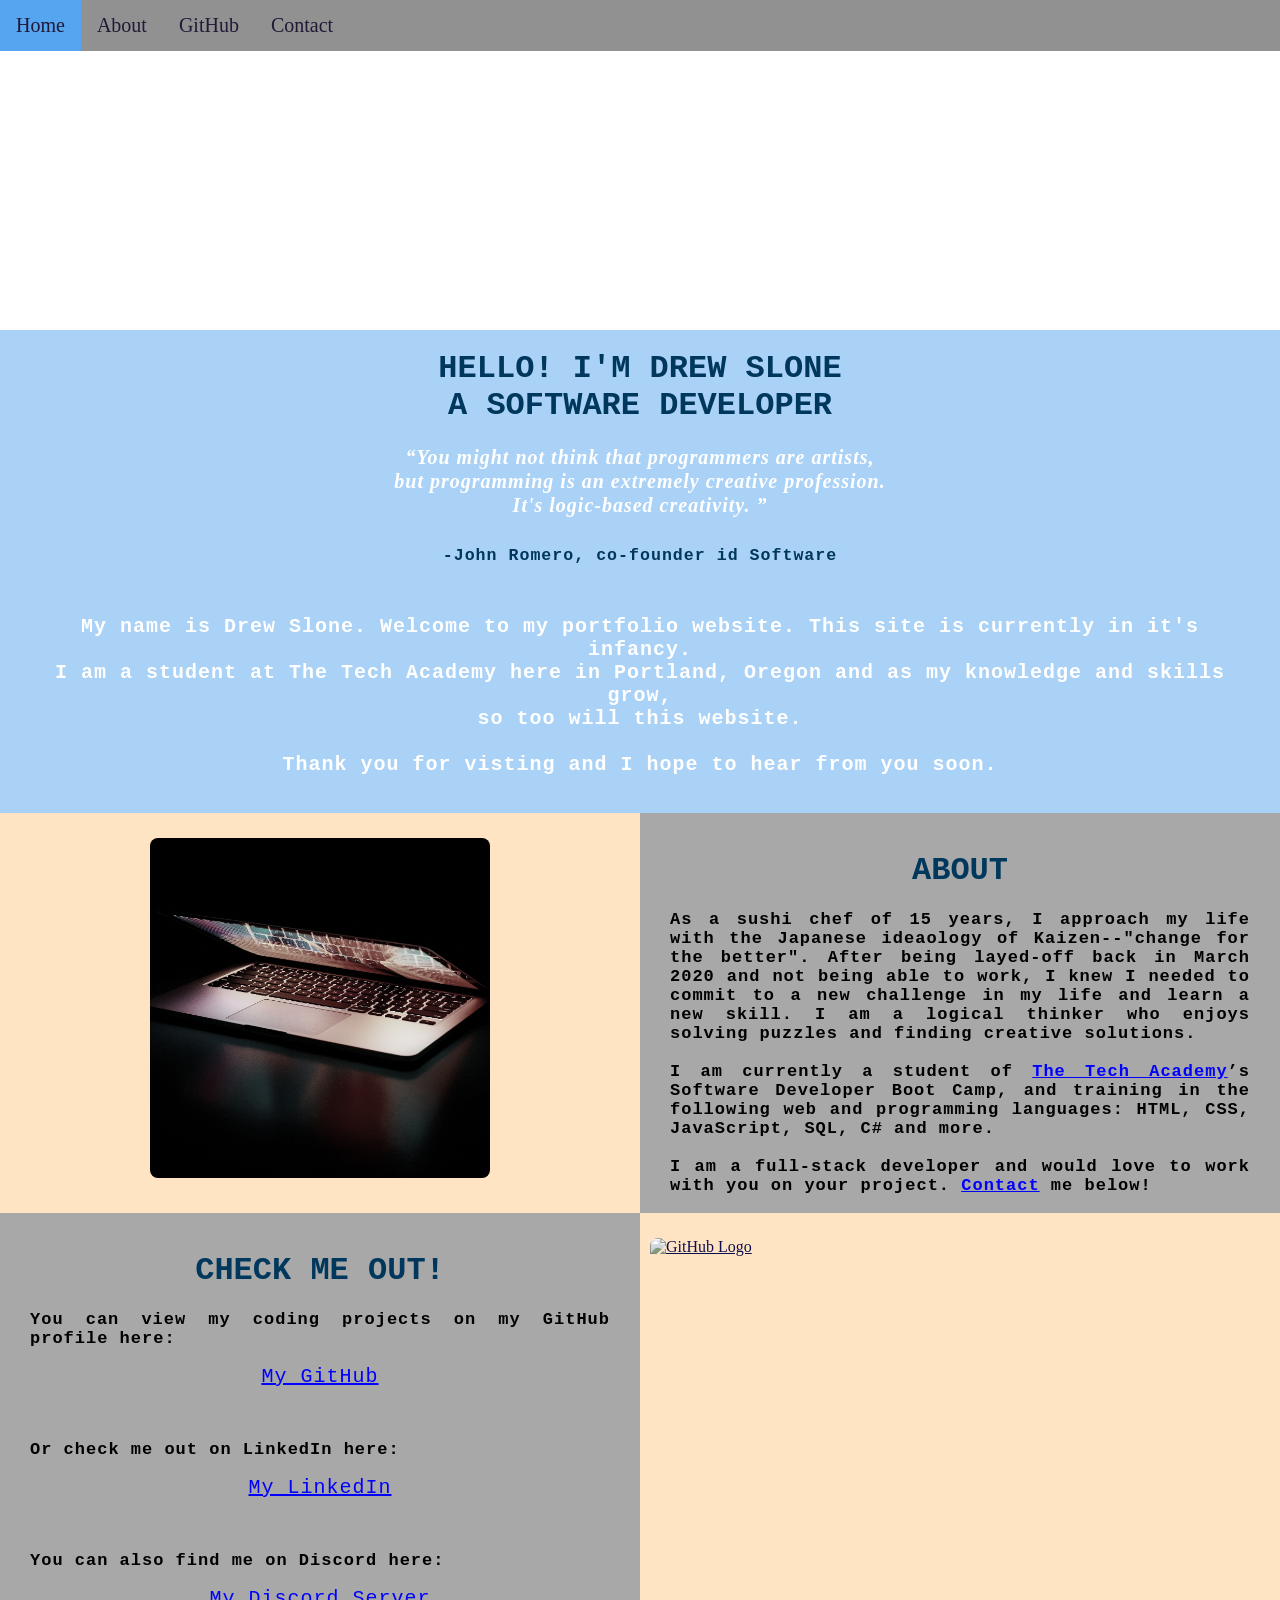
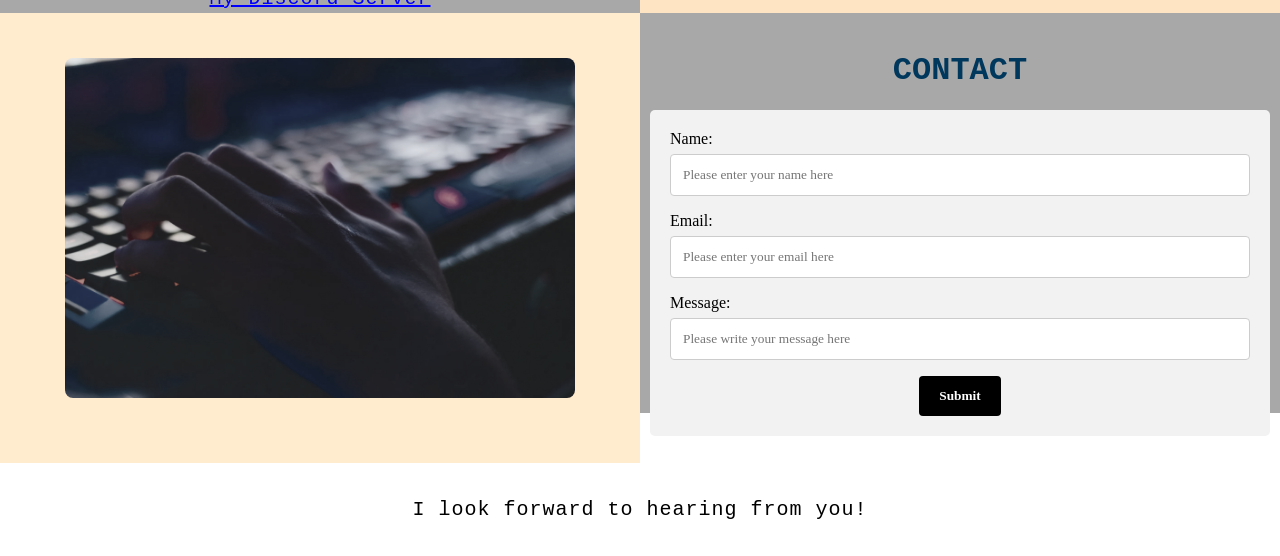
==== index.html @ 7850cd17 "Update index.html" ====
<!DOCTYPE html>
<html>

<!-- Head -->
	<head>
		<meta charset="UTF-8">
		<title>Drew Slone--Full Stack Development</title>
		<link rel="stylesheet" type="text/css" href="./CSS/slone_2.css">
	</head>

<!-- Body -->
<body class="Background"> 

<!-- Navbar -->
	<div class="Navbar">
		<a class="active" href="#Home">Home</a> 
		<a href="#About">About</a>
		<a href="#GitHub">GitHub</a>
		<a href="#Contact">Contact</a>
	</div>

<!-- Home -->
		<br> 
		<br>

<!-- Video -->
	<div id="Home">
		<video autoplay muted loop id="Typing_Video"> 
			<source src="./video/code_1.mp4" type="video/mp4">
			Your browser does not support HTML5 video. 
		</video>
	</div>

<!-- Video text --> 
	<div class="Video_Text"> 
		<h1>Hello! I'm Drew Slone<br> A Software Developer</h1>
			<p> 
				<strong>
					<center>
						<q>You might not think that programmers are artists, <br>but programming is an extremely creative profession. <br>
                            It's logic-based creativity.
                        </q>
						<h5>-John Romero, co-founder id Software</h5>
                        <br>
                        My name is Drew Slone. Welcome to my portfolio website. This site is currently in it's infancy.<br>  I am a student at The Tech Academy here in Portland,
                        Oregon and as my knowledge and skills grow,<br> so too will this website.<br>
						<br>Thank you for visting and I hope to hear from you soon.
					</center>	
				</strong>
			</p> 
	</div>

<!-- About section -->
	<div class="Row" id="About"> 
		<div class="Column_2"> 
			<img src="./images/cool_laptop_crop.jpg" alt="Laptop">
		</div>
  
		<div class="Column_1"> 
			<h1>About</h2>
				<p> As a sushi chef of 15 years, I approach my life with the Japanese ideaology of Kaizen--"change for the better".  After being layed-off back in March 2020 and not being able to work, 
					I knew I needed to commit to a new challenge in my life and learn a new skill.  
					I am a logical thinker who enjoys solving puzzles and finding creative solutions.  
					<br><br>
					I am currently a student of <a href="https://www.learncodinganywhere.com" target="_blank">The Tech Academy</a>’s Software Developer Boot Camp, and training 
					in the following web and programming languages: HTML, CSS, JavaScript, SQL, C# and more. <br><br>I am a full-stack developer 
					and would love to work with you on your project. <a href="#Contact">Contact</a> me below!</p>
		</div>
	</div>

<!-- GitHub section -->
	<div class="Row" id="GitHub">
		<div class="Column_1"> 
			<h1>Check me out!</h1>
				<p>You can view my coding projects on my GitHub profile here:<br>
				<center><a href="https://github.com/SloneBone" target="_blank">My GitHub</a></center></p>
				<br>
				<p>Or check me out on LinkedIn here:<br>
					<center><a href="https://www.linkedin.com/in/drew-slone-a460311b4" target="_blank">My LinkedIn</a></center></p>
				<br>
				<p>You can also find me on Discord here:<br>
					<center><a href="https://discord.gg/KmUnsVM" target="new">My Discord Server</a></center></p>
				
		</div>
		
		<div class="Column_2"> 
			<a href="https://github.com/SloneBone" target="_blank"><img src="./images/logo_github_1.png" alt="GitHub Logo"></a>
		</div>
	</div>

<!-- Contact section -->
	<div class="Row" id="Contact"> 
		<div class="Column_3"> 
			<img src="./images/typing_1.webp" alt="Typing on a Keyboard">
		</div>
	
		<div class="Column_1"> 
			<h1>Contact</h2> 
				<form action="" method="get">
					<label>Name:</label>
						<input type="text" placeholder="Please enter your name here">
					<label>Email:</label>
						<input type="text" id="Email" name="Email" placeholder="Please enter your email here">
					<label>Message:</label>
						<input type="text" id="Message" name="Message" placeholder="Please write your message here">
						<input type="submit" value="Submit">
				</form>
		</div>
	</div>
	
<!-- Footer section -->
	<footer><br>
		<p>
			<center>I look forward to hearing from you!</center><br>
		</p>
	</footer>

		</body>

</html>
---- CSS/slone_2.css ----
/* Body */
body {
	margin: 0%; 
}

/* Navbar */
.Navbar {
	overflow: hidden; 
	background-color: rgb(145, 145, 145); 
	position: fixed; 
	top: 0;
	width: 100%;
    z-index: 1; 
    
}

/* Navbar text */
.Navbar a {
	float: left;
	display: block;
	color: rgb(33, 25, 54); 
	padding: 14px 16px; 
	text-decoration: none; 
	font-family: 'Times New Roman', Times, serif;
	font-size: 20px;
	text-align: center;
}

/* Navbar hover effect */
.Navbar a:hover {
	background-color: rgba(138, 138, 138, 0.5); 
	color: black;
	font-weight: bold; 
}

/* Navbar home button */
.Navbar a.active { 
  background-color: rgb(86, 165, 240);
}

#Typing_Video {
	position: fixed; 
	right: 0;
	bottom: 0; 
	min-width: 100%; 
	z-index: -1;

	}
		/* Text over the video */ 
.Video_Text { 
	background: rgba(86, 165, 240, 0.5); 
	color: white; 
	width: 100%;
	padding: 20px; 
	margin-top: 23%;
}

/* Table - this section covers the styling of the columns and rows within our table */
* { /* The asterisk is a universal selector that applies this effect to all elements on the page */
	box-sizing: border-box; /* This creates a box with a border within which we will place most of our text */
}

.Column_1 {
	float: left;  
	width: 50%; 
	padding: 10px; 
	padding-top: 3%;
	height: 400px;
	background-color:  rgb(168, 168, 168); 
}

.Column_2 {
	float: left;
	width: 50%;
	padding: 10px;
	padding-top: 1.9%;
	height: 400px;
	background-color: rgb(255, 228, 196);
}

.Column_3 {
	float: left;
	width: 50%;
	padding: 10px;
	padding-top: 3.5%;
	height: 450px;
	background-color: rgb(255, 235, 205);
}

.Row:after { 
	content: ""; 
	display: table;
	clear: both; 
}

/* Heading 1 elements */
h1 {
	text-transform: uppercase; 
	font-family: 'Courier New', Courier, monospace;
	text-align: center;
	margin-top: 0%; 
	color: #00375c ;
}

/*Heading 5 elements */
h5 {
	text-align: center;
	color: #00375c;

}

/* Paragraph elements */
p {
	font-family: 'Courier New', Courier, monospace;
	font-weight: bold;
	text-align: justify;
	letter-spacing: 1px;
	font-size: 17px;
	padding-left: 20px;
	padding-right: 20px;
}

/* Center align elements - this embraces all centered text */
center {
	font-family: 'Courier New', Courier, monospace;
	text-align: center;
	letter-spacing: 1px;
	font-size: 20px;
	padding-left: 20px;
	padding-right: 20px;
}

/* Anchor elements */
a {
	color: blue; 
}

/* Quotation elements */
q {
	font-style: italic;
	font-weight: bold;
	font-family: Georgia, 'Times New Roman', Times, serif;
}

/* Image elements */
img {
	filter: grayscale(75%);
    border-radius: 8px;
    max-width: 100%; 
    height: 340px; 
	margin-left: auto;
    margin-right: auto;
	display: block;
}

/* Contact form */
input[type=text] {
	width: 100%;
	padding: 12px;
    border: 1px solid #ccc;
    border-radius: 4px; 
    box-sizing: border-box;
    margin-top: 6px;
    margin-bottom: 16px;
    resize: vertical;
    font-family: Perpetua, Rockwell Extra Bold; 
}

/* Submit button */
input[type=submit] { /* This covers the submit button for the contact form */
	background-color: black;
	color: white;
	font-weight: bold;
	padding: 12px 20px;
	border: none;
	border-radius: 4px;
	cursor: pointer;
	display: block;
	margin-left: auto;
	margin-right: auto; 
	font-family: Perpetua, Rockwell Extra Bold;
}

/* Hover effect for submit button */
input[type=submit]:hover {
	background-color: rgb(240, 207, 23); 
	color: black; 
	font-weight: bold; 
	transform: scale(1.5);
	transition: transform 1.5s; 
}

/* Form elememt */
form { 
	border-radius: 5px; 
	background-color: #f2f2f2;
	padding: 20px;
	font-family: "Trebuchet MS", Optima;
}

img:hover {
	filter: grayscale(5%); 
    transition: transform 1s;
	transform: scale(1.1);




/* Footer element */
footer {
	padding: 2%;
	background-color:white;
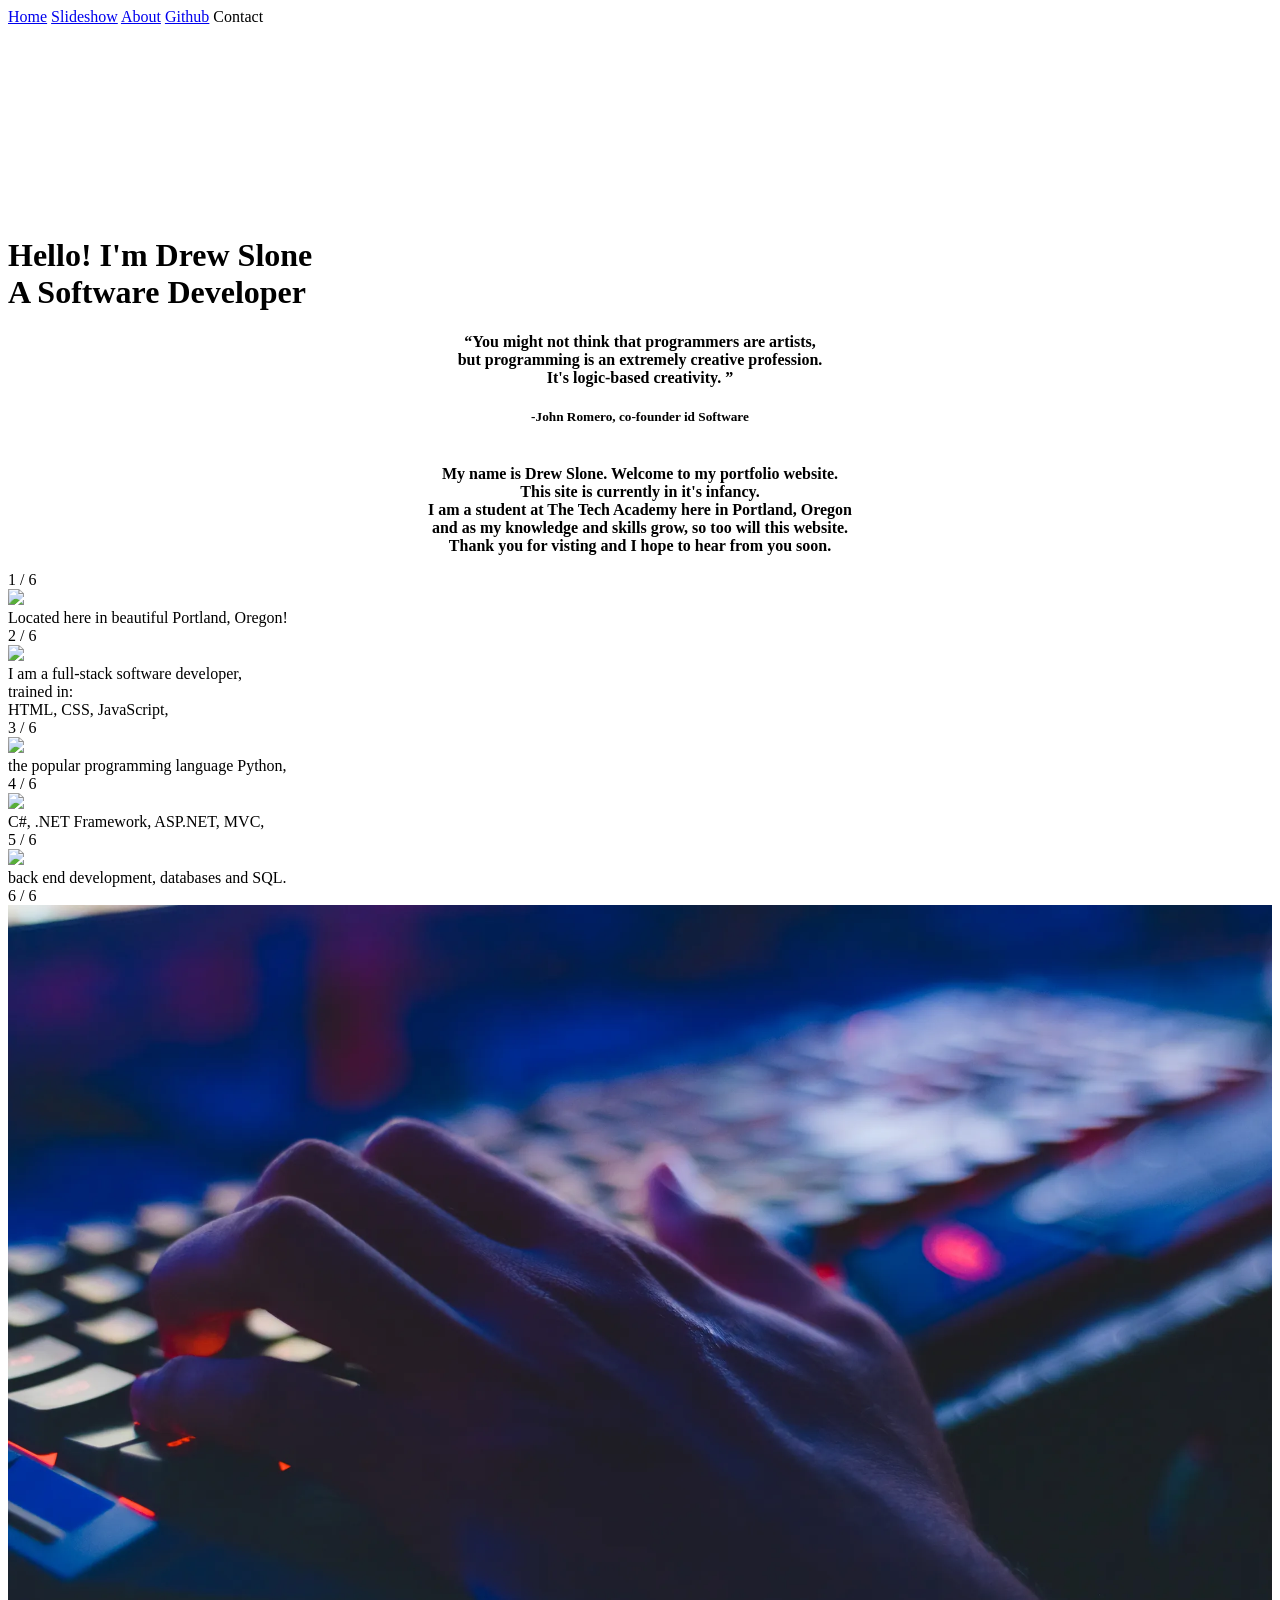
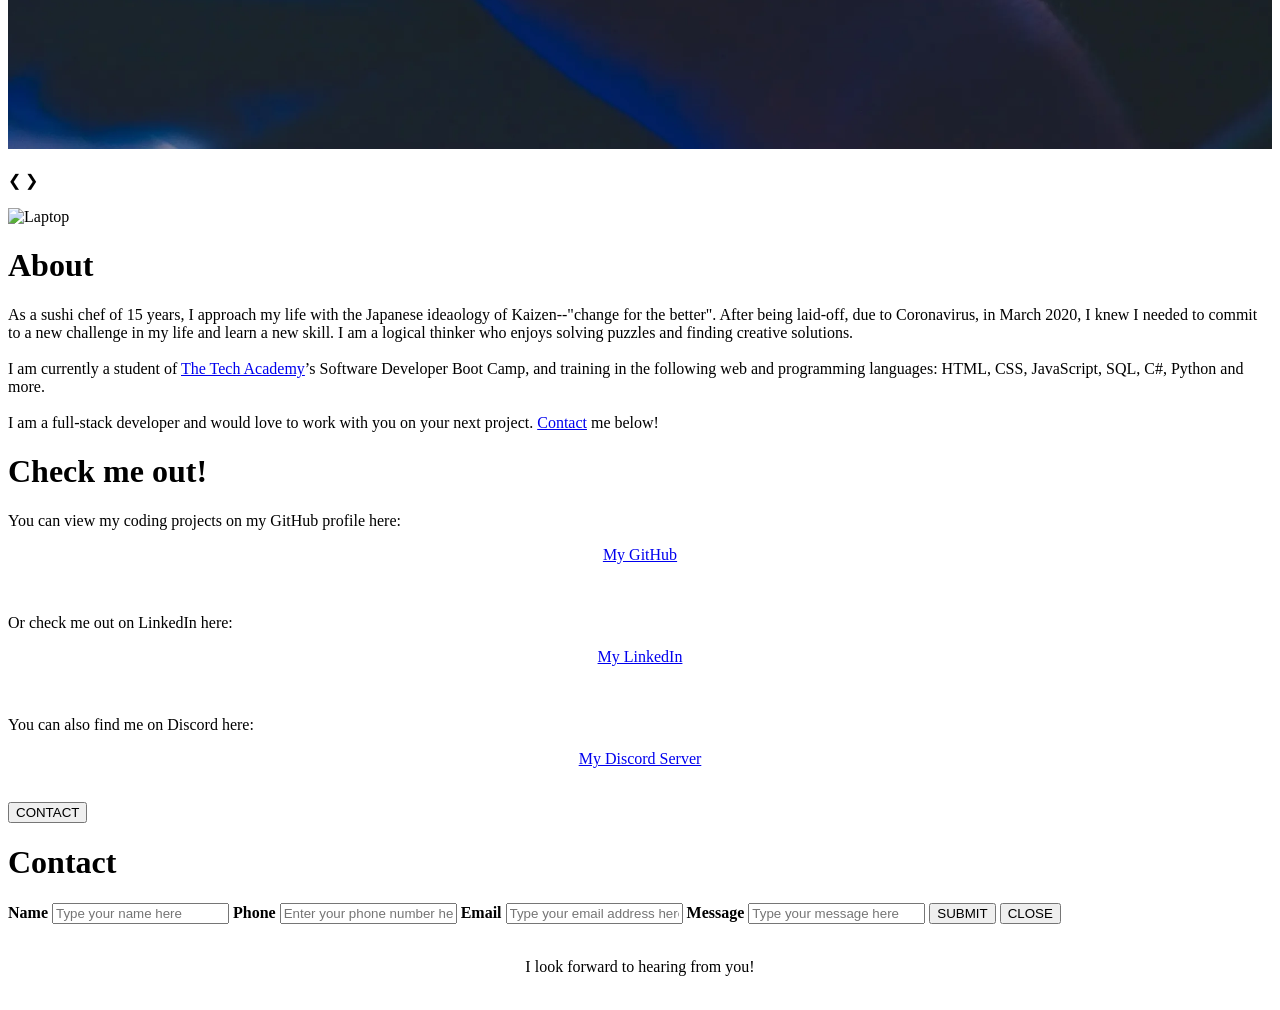
==== commit d648a2d9: "Update index.html" ====
--- a/index.html
+++ b/index.html
@@ -5,7 +5,7 @@
 	<head>
 		<meta charset="UTF-8">
 		<title>Drew Slone--Full Stack Development</title>
-		<link rel="stylesheet" type="text/css" href="./CSS/slone_2.css">
+		<link rel="stylesheet" type="text/css" href="./CSS/style.css">
 	</head>
 
 <!-- Body -->
@@ -13,20 +13,23 @@
 
 <!-- Navbar -->
 	<div class="Navbar">
-		<a class="active" href="#Home">Home</a> 
+		<a class="active" href="#Home">Home</a>
+		<a href="#Slideshow">Slideshow</a> 
 		<a href="#About">About</a>
-		<a href="#GitHub">GitHub</a>
-		<a href="#Contact">Contact</a>
+		<a href="#GitHub">Github</a>
+		<a onclick="openForm()" ondblclick="closeForm()">Contact</a>
 	</div>
 
 <!-- Home -->
-		<br> 
+	<div id="Home">
 		<br>
+		<br>
+		
 
 <!-- Video -->
-	<div id="Home">
+	
 		<video autoplay muted loop id="Typing_Video"> 
-			<source src="./video/code_1.mp4" type="video/mp4">
+			<source src=".//video/code_1.mp4" type="video/mp4">
 			Your browser does not support HTML5 video. 
 		</video>
 	</div>
@@ -37,34 +40,105 @@
 			<p> 
 				<strong>
 					<center>
-						<q>You might not think that programmers are artists, <br>but programming is an extremely creative profession. <br>
+						<q>You might not think that programmers are artists,<br> but programming is an extremely creative profession. <br>
                             It's logic-based creativity.
                         </q>
 						<h5>-John Romero, co-founder id Software</h5>
                         <br>
-                        My name is Drew Slone. Welcome to my portfolio website. This site is currently in it's infancy.<br>  I am a student at The Tech Academy here in Portland,
-                        Oregon and as my knowledge and skills grow,<br> so too will this website.<br>
-						<br>Thank you for visting and I hope to hear from you soon.
+                        My name is Drew Slone. Welcome to my portfolio website. <br>This site is currently in it's infancy.<br>  I am a student at The Tech Academy here in Portland,
+                        Oregon <br>and as my knowledge and skills grow, so too will this website.<br>
+						Thank you for visting and I hope to hear from you soon.
 					</center>	
 				</strong>
 			</p> 
 	</div>
 
+
+	<!-- Slideshow section -->
+	<div id="Slideshow">
+		<div id="Slideshow_Background"> 
+		  <div id="Slideshow_Container">
+			
+			<div class="mySlides fade">
+			  <div class="Slide_Number">1 / 6</div>
+				<img class="Slide_Show_Images" src="./images/portland_1.jpg" style="width:100%">
+				  <div class="text">Located here in beautiful Portland, Oregon!</div>
+			</div>
+			
+			<div class="mySlides fade">
+			  <div class="Slide_Number">2 / 6</div>
+				<img class="Slide_Show_Images" src="./images/HTML_CSS_and_JavaScript.jpeg" style="width:100%">
+				  <div class="text">I am a full-stack software developer,<br> trained in:<br>HTML, CSS, JavaScript,</div>
+			</div>
+	
+			<div class="mySlides fade">
+			  <div class="Slide_Number">3 / 6</div>
+				<img class="Slide_Show_Images" src="./images/Python.png" style="width:100%">
+				  <div class="text">the popular programming language Python,</div>
+			</div>
+	
+			<div class="mySlides fade">
+			  <div class="Slide_Number">4 / 6</div>
+				<img class="Slide_Show_Images" src="./images/C_Sharp_and_Dot_NET.png" style="width:100%">
+				  <div class="text">C#, .NET Framework, ASP.NET, MVC,</div>
+			</div>
+	
+			<div class="mySlides fade">
+			  <div class="Slide_Number">5 / 6</div>
+				<img class="Slide_Show_Images" src="./images/SQL_and_Database.jpg" style="width:100%">
+				  <div class="text">back end development, databases and SQL.</div>
+				</div>
+	
+			<div class="mySlides fade">
+			  <div class="Slide_Number">6 / 6</div>
+				<img class="Slide_Show_Images" src="./images/typing_1.webp" style="width:100%">
+				  <div class="text"> 
+					<a onclick="openForm()" href="#Contact" style="color:white;">Contact me now!</a>
+				  </div>
+			</div>
+		
+			  <a class="Previous" onclick="plusSlides(-1)">&#10094;</a>
+			  <a class="Next" onclick="plusSlides(1)">&#10095;</a>
+			
+		  </div>
+	  <br>
+	
+		  <div style="text-align:center">
+	 
+			<span class="dot" onclick="currentSlide(1)"></span> 
+			<span class="dot" onclick="currentSlide(2)"></span> 
+			<span class="dot" onclick="currentSlide(3)"></span> 
+			<span class="dot" onclick="currentSlide(4)"></span> 
+			<span class="dot" onclick="currentSlide(5)"></span> 
+			<span class="dot" onclick="currentSlide(6)"></span> 
+	
+		  </div>
+		</div>
+	  </div>
+
+
+
+
+
+
+
+
+
 <!-- About section -->
 	<div class="Row" id="About"> 
 		<div class="Column_2"> 
-			<img src="./images/cool_laptop_crop.jpg" alt="Laptop">
+			<img src=".//Images/cool_laptop_crop.jpg" alt="Laptop">
 		</div>
   
 		<div class="Column_1"> 
 			<h1>About</h2>
-				<p> As a sushi chef of 15 years, I approach my life with the Japanese ideaology of Kaizen--"change for the better".  After being layed-off back in March 2020 and not being able to work, 
-					I knew I needed to commit to a new challenge in my life and learn a new skill.  
-					I am a logical thinker who enjoys solving puzzles and finding creative solutions.  
+				<p> As a sushi chef of 15 years, I approach my life with the Japanese ideaology of Kaizen--"change for the better". 
+					 After being laid-off, due to Coronavirus, in March 2020, I knew I needed to commit to a new challenge in my life
+					and learn a new skill.  I am a logical thinker who enjoys solving puzzles and finding creative solutions.  
 					<br><br>
 					I am currently a student of <a href="https://www.learncodinganywhere.com" target="_blank">The Tech Academy</a>’s Software Developer Boot Camp, and training 
-					in the following web and programming languages: HTML, CSS, JavaScript, SQL, C# and more. <br><br>I am a full-stack developer 
-					and would love to work with you on your project. <a href="#Contact">Contact</a> me below!</p>
+					in the following web and programming languages: HTML, CSS, JavaScript, SQL, C#, Python and more. <br><br>I am a full-stack developer 
+					and would love to work with you on your next project. <a href="#Contact">Contact</a> me below!</p>
 		</div>
 	</div>
 
@@ -84,29 +158,33 @@
 		</div>
 		
 		<div class="Column_2"> 
-			<a href="https://github.com/SloneBone" target="_blank"><img src="./images/logo_github_1.png" alt="GitHub Logo"></a>
-		</div>
-	</div>
-
-<!-- Contact section -->
-	<div class="Row" id="Contact"> 
-		<div class="Column_3"> 
-			<img src="./images/typing_1.webp" alt="Typing on a Keyboard">
-		</div>
-	
-		<div class="Column_1"> 
-			<h1>Contact</h2> 
-				<form action="" method="get">
-					<label>Name:</label>
-						<input type="text" placeholder="Please enter your name here">
-					<label>Email:</label>
-						<input type="text" id="Email" name="Email" placeholder="Please enter your email here">
-					<label>Message:</label>
-						<input type="text" id="Message" name="Message" placeholder="Please write your message here">
-						<input type="submit" value="Submit">
-				</form>
-		</div>
-	</div>
+			<a href="https://github.com/SloneBone" target="_blank"><img src=".//Images/logo_GitHub_1.png" alt=""></a>
+		</div>
+	</div>
+
+
+
+
+	<!-- Contact section -->
+	<div id="Contact"> 
+		<button onclick="openForm()" class="Pop_Up_Button"> CONTACT </button>
+		  <div class="form-popup" id="myForm">
+			<form action="https://formspree.io/f/mwkwbydk" method="POST" class="form-container"> <!-- Here we are using a free online service from https://formspree.io/ to send our contact form to an email address of our choosing - note: it will not run unless live on the internet, you have to push it to your online website first -->
+			<h1>Contact</h1>
+				<label for="name"><b>Name</b></label>
+				  <input type="text" placeholder="Type your name here" name="name" required>
+				<label for="phone"><b>Phone</b></label>
+				  <input type="text" placeholder="Enter your phone number here" name="phone">
+				<label for="email"><b>Email</b></label>		
+				  <input type="text" placeholder="Type your email address here" name="email" required>
+				<label for="message"><b>Message</b></label>
+				  <input type="text" placeholder="Type your message here" name="message">
+	 
+		<button type="submit" class="btn">SUBMIT</button>
+		<button type="button" class="btn cancel" onclick="closeForm()">CLOSE</button>
+			</form>
+		  </div>
+	  </div>
 	
 <!-- Footer section -->
 	<footer><br>
@@ -115,6 +193,8 @@
 		</p>
 	</footer>
 
-		</body>
+	<script src="./JS/main.js"></script>
+
+	</body>
 
 </html>
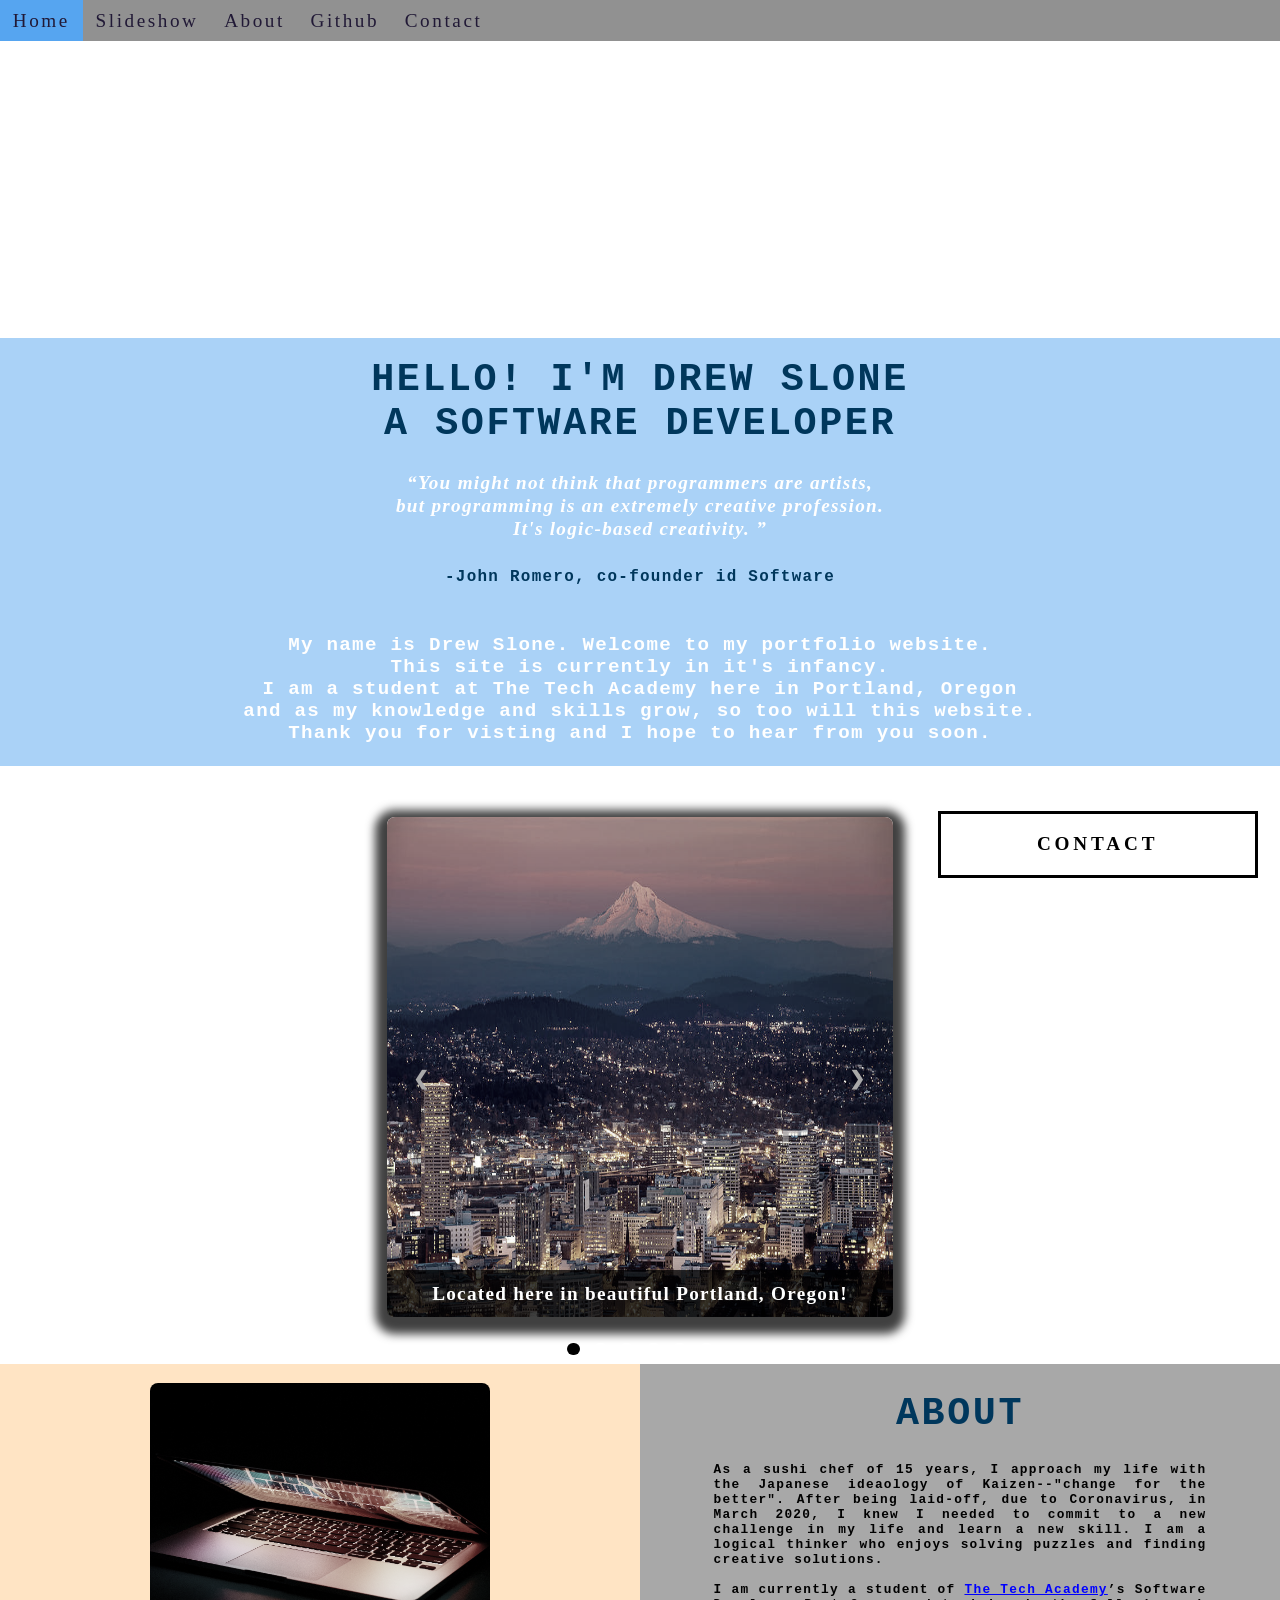
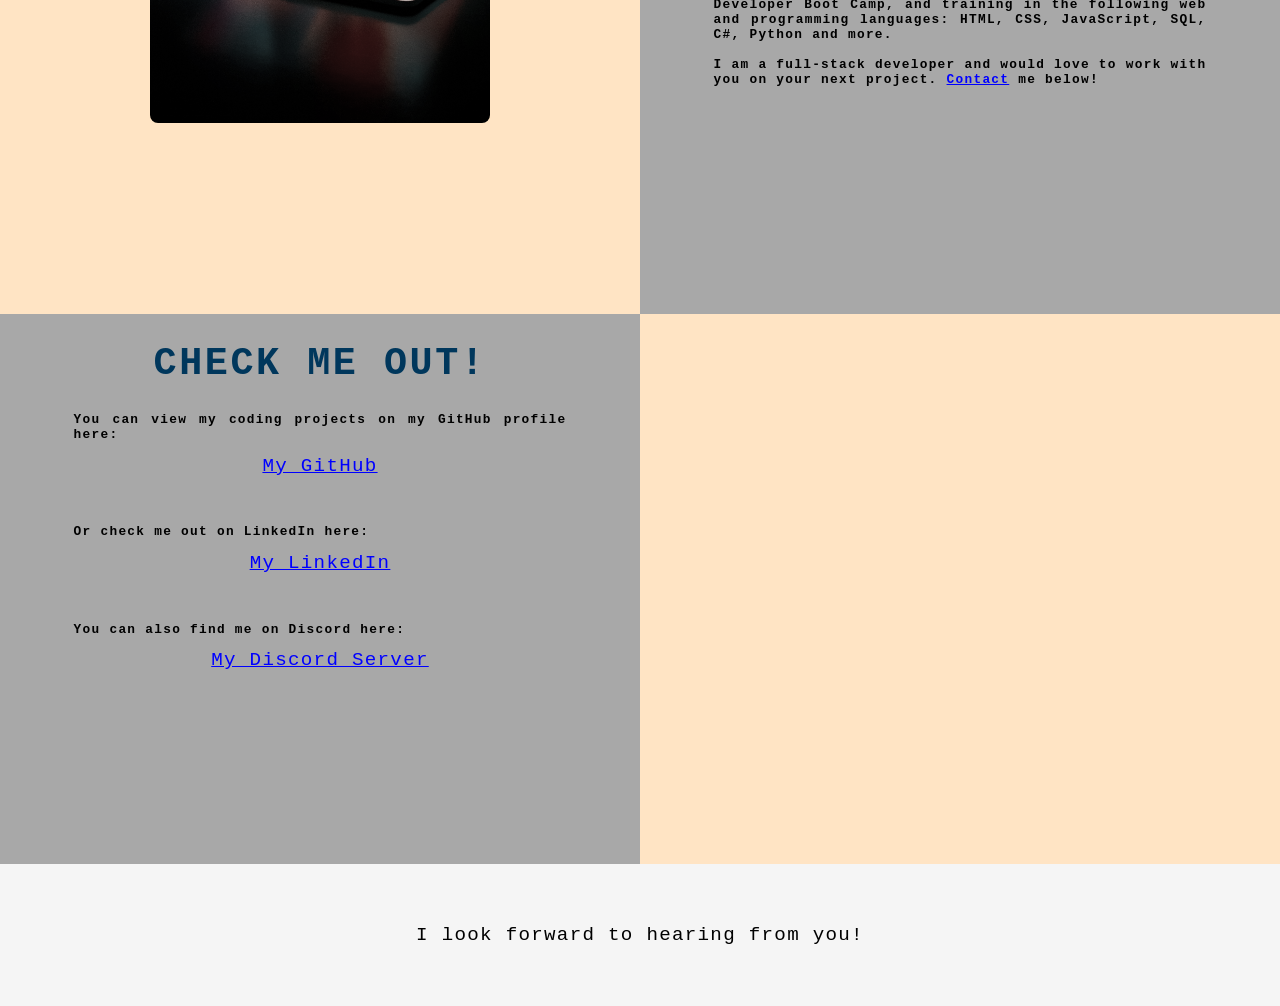
==== commit c4be14ac: "Update index.html" ====
--- a/index.html
+++ b/index.html
@@ -127,7 +127,7 @@
 <!-- About section -->
 	<div class="Row" id="About"> 
 		<div class="Column_2"> 
-			<img src=".//Images/cool_laptop_crop.jpg" alt="Laptop">
+			<img src=".//images/cool_laptop_crop.jpg" alt="Laptop">
 		</div>
   
 		<div class="Column_1"> 
@@ -158,7 +158,7 @@
 		</div>
 		
 		<div class="Column_2"> 
-			<a href="https://github.com/SloneBone" target="_blank"><img src=".//Images/logo_GitHub_1.png" alt=""></a>
+			<a href="https://github.com/SloneBone" target="_blank"><img src=".//images/logo_GitHub_1.png" alt=""></a>
 		</div>
 	</div>
 
--- a/CSS/style.css
+++ b/CSS/style.css
@@ -0,0 +1,452 @@
+/* Affects entire document */
+html {
+	scroll-behavior: smooth; /* This ensures that the page scrolling is smooth when the nav bar is clicked */
+  }
+
+
+
+/* Body */
+body {
+	margin: 0%; 
+		opacity: 1;
+		transition: 3s opacity;
+	letter-spacing: .2vw;
+	font-size: 1.5vw;
+}
+
+body.fade-out	{
+	opacity: .1;
+	transition: none;
+}
+
+/* Navbar */
+.Navbar {
+	overflow: hidden; 
+	background-color: rgb(145, 145, 145); 
+	position: fixed; 
+	top: 0;
+	width: 100%;
+	z-index: 1; 
+		position: fixed;
+	-webkit-animation: moveNav 3.5s;
+		animation: moveNav 3.5s;
+    
+}
+
+/* Navbar text */
+.Navbar a {
+	float: left;
+	display: block;
+	color: rgb(33, 25, 54); 
+	padding: .75vw 1vw; 
+	text-decoration: none; 
+	font-family: 'Times New Roman', Times, serif;
+	font-size: 1.5vw;
+	text-align: center;
+		position: relative;
+	-webkit-animation: movenavText 4s;
+		animation: movenavText 4s;
+	letter-spacing: .2vw;
+}
+
+/* Navbar hover effect */
+.Navbar a:hover {
+	background-color: rgb(255, 255, 255); 
+	color: black;
+	cursor: pointer;
+	-webkit-transition-duration: 1s;
+	transition-duration: 1s;
+}
+
+/* Navbar home button */
+.Navbar a.active { 
+  background-color: rgb(86, 165, 240);
+}
+
+
+/* The animation effect for moving the nav bar in from above the top of the screen upon page load */
+@keyframes moveNav {
+	from {left: -100vw;}
+	to {left: 0vw;}
+}
+  
+/* The animation effect for moving the nav bar in from above the top of the screen upon page load */
+  @keyframes movenavText {
+	from {top: -100vw;}
+	to {top: 0vw;}
+}
+  
+  
+/* This animation effect causes the overlay video text to move up from the bottom of the page upon page load */
+  @keyframes movevideoText {
+	from {top: -100vw;}
+	to {top: 0px;}
+}
+
+#Typing_Video {
+	position: fixed; 
+	right: 0;
+	bottom: 0; 
+	min-height: 100%;
+	top: 0; 
+	z-index: -1;
+	animation: zoominoutsinglefeatured 5s;
+}
+
+		/* Text over the video */ 
+.Video_Text { 
+	background: rgba(86, 165, 240, 0.5); 
+	color: white; 
+	width: 100%;
+	padding-top: .1vh;
+	padding-bottom: 1vh; 
+	margin-top: 23%;
+		position: relative;
+	-webkit-animation: moveNav 4s;
+		animation: movevideoText 4s;
+}
+
+/* This causes the video to zoom out from a zoomed in position upon page load */
+@keyframes zoominoutsinglefeatured {
+    0% {
+        transform: scale(1.5,1.5);
+    }
+    100% {
+        transform: scale(1,1);
+    }
+}
+
+
+
+
+
+
+
+
+
+/* Table - this section covers the styling of the columns and rows within our table */
+* { /* The asterisk is a universal selector that applies this effect to all elements on the page */
+	box-sizing: border-box; /* This creates a box with a border within which we will place most of our text */
+}
+
+.Column_1 {
+	float: left;  
+	width: 50%; 
+	padding: .75%; 
+	padding-top: 1.5%;
+	height: 550px;
+	background-color:  rgb(168, 168, 168); 
+}
+
+.Column_2 {
+	float: left;
+	width: 50%;
+	padding: .75%;
+	padding-top: 1.5%;
+	height: 550px;
+	background-color: rgb(255, 228, 196);
+}
+
+
+
+.Row:after { 
+	content: ""; 
+	display: table;
+	clear: both; 
+}
+
+/* Heading 1 elements */
+h1 {
+	text-transform: uppercase; 
+	font-family: 'Courier New', Courier, monospace;
+	text-align: center;
+	margin-top: 1.5%;
+	color: #00375c ;
+}
+
+/*Heading 5 elements */
+h5 {
+	text-align: center;
+	color: #00375c;
+
+}
+
+/* Paragraph elements */
+p {
+	font-family: 'Courier New', Courier, monospace;
+	text-align: justify;
+	font-weight: bold;
+	letter-spacing: .1vw;
+	font-size: 1vw;
+	padding-left: 5vw;
+	padding-right: 5vw;
+}
+
+/* Center align elements - this embraces all centered text */
+center {
+	font-family: 'Courier New', Courier, monospace;
+	text-align: center;
+	letter-spacing: .1vw;
+	font-size: 1.5vw;
+	padding-left: 5vw;
+	padding-right: 5vw;
+}
+
+/* Anchor elements */
+a {
+	color: blue; 
+}
+
+/* Quotation elements */
+q {
+	font-style: italic;
+	font-weight: bold;
+	font-family: Georgia, 'Times New Roman', Times, serif;
+}
+
+/* Image elements */
+img {
+	filter: grayscale(75%);
+    border-radius: 8px;
+    max-width: 100%; 
+    height: 340px; 
+	margin-left: auto;
+    margin-right: auto;
+	display: block;
+}
+
+
+
+img:hover {
+	filter: grayscale(5%); 
+    transition: transform 1s;
+	transform: scale(1.1);
+}
+
+footer	{
+	padding: 2%;
+	background-color: whitesmoke;
+}
+
+
+
+
+/* Slideshow Styling */
+#Slideshow_Background {
+	background:rgba(255,255,255, 0.35); /* This creates a slightly transparent white background that's placed over the video */
+	}
+  
+  
+  .mySlides {
+	  display: none;
+  }
+  
+  @-webkit-keyframes fade {
+	from {opacity: .4} 
+	to {opacity: 1}
+  }
+  
+  @keyframes fade {
+	from {opacity: .4} 
+	to {opacity: 1}
+  }
+  
+  /* Slideshow section / container */
+  #Slideshow_Container {
+	width: 39.5vw;
+	height: auto;
+	padding-top: 4%;
+	position: relative;
+	margin: auto;
+  
+  }
+  
+  /* Images contained within slideshow */
+  .Slide_Show_Images {
+	vertical-align: middle;
+	height: 500px;
+	box-shadow: 0px 5px 10px 12px rgba(0, 0, 0, .75);
+	width: 700px;
+  }
+  
+  
+  /* Next and previous buttons */
+  .Previous, .Next {
+	cursor: pointer;
+	position: absolute;
+	top: 50%;
+	width: auto;
+	padding: 2vw;
+	margin-top: -0vw;
+	color: darkgray;
+	font-weight: bold;
+	font-size: 1.5vw;
+	border-radius: 0 3px 3px 0;
+	user-select: none;
+	transition: 0.6s ease;
+  }
+  
+  /* Positioning the right-hand next button */
+  .Next {
+	right: 0;
+	border-radius: 3px 0 0 3px;
+  }
+  
+  /* Hover effect on slide show buttons */
+  .Previous:hover, .Next:hover {
+	background-color: rgba(0,0,0,0.8);
+	color: white;
+  }
+  
+  /* Slideshow text */
+  .text {
+	color: white;
+	padding: 1vw;
+	position: absolute;
+	bottom: 0;
+	width: 100%;
+	text-align: center;
+	font-family: Perpetua, Rockwell Extra Bold;
+	letter-spacing: .1vw; 
+	font-size: 1.5vw;
+	background-color: rgba(0,0,0,0.75);
+	font-weight: bold;
+	border-radius: 7px 7px 7px 7px;
+  }
+  
+  /* Number text (1/6, 2/6, etc.) - we have set this display to none, which means these are hidden */
+  .Slide_Number {
+	color: white;
+	position: absolute;
+	top: 0;
+	font-family: Perpetua, Rockwell Extra Bold;
+	letter-spacing: .1vw; 
+	font-size: 1.5vw;
+	font-weight: bold;
+	display: none;
+	}
+  
+  /* The dots under the slideshow */
+  .dot {
+	cursor: pointer;
+	height: 1vw;
+	width: 1vw;
+	margin: .25vw;
+	background-color: white;
+	border-radius: 50%;
+	display: inline-block;
+	transition: background-color 0.6s ease;
+	position: relative;
+	z-index: 1;
+  }
+  
+  /* Hover effect for slideshow dots */ 
+  .active, .dot:hover {
+	background-color: black;
+  }
+  
+  /* Fading animation for slideshow */
+  .fade {
+	-webkit-animation-name: fade;
+	-webkit-animation-duration: 1.5s;
+	animation-name: fade;
+	animation-duration: 1.5s;  
+  }
+
+
+/* Contact form styling */
+
+/* Makes contact form button slide in from right on page load */
+@keyframes movePopup {
+	from {right: -40vw;}
+	to {bottom: 1.75vw;}
+  }
+  
+  /* Button used to open the contact form - fixed at the bottom of the page */
+  .Pop_Up_Button {
+	bottom: 1.75vw;
+	right: 1.75vw;
+	width: 25vw;  
+	background-color: white;
+	color: black;
+	border: solid;
+	cursor: pointer;
+	position: fixed;
+	-webkit-animation: movePopup 5s;
+	animation: movePopup 5s;
+  }
+  
+  /* The popup form - hidden by default */
+  .form-popup {
+	border: 3px solid #f0f1f0;
+	z-index: 8;
+	display: none;
+	position: fixed;
+	bottom: 6px;
+	right: 6px;
+  }
+  
+  /* Form styling */
+  .form-container {
+	max-width: 35vw;
+	padding: 9px;
+	background-color: rgb(121, 121, 121);
+  }
+  
+  /* Input fields */
+  .form-container input[type=text], .form-container input[type=password] {
+	width: 100%;
+	padding: .93vw;
+	margin: .6vw 0 .6vw 0;
+	border: none;
+	background: Gainsboro;
+	font-family: Helvetica, Avant Garde;
+	font-size: 1vw; 
+  }
+  
+  /* Submit button */
+  .form-container .btn {
+	background-color:  rgb(255, 228, 196);
+	color: black;
+	border-color: black;
+	margin-bottom:1vh;
+  }
+  
+  /* Close button */
+  .form-container .cancel {
+	background-color: black;
+	color: white;
+	border-color: gray;
+  }
+  
+  /* Button styling */
+  button {
+	font-family: "Trebuchet MS", Optima; 
+	letter-spacing: .3vw; 
+	font-size: 1.5vw;
+	font-weight: bold;
+	padding: 1.5vw 1.5vw;
+	border-style: solid;
+	cursor: pointer;
+	width: 100%;
+	height: auto;
+  }
+  
+  /* Hover effect for buttons */
+  button:hover, .form-container .btn:hover{
+	color: white;
+	background-color: rgb(0, 146, 12);
+	-webkit-transition-duration: 1s; 
+	transition-duration: 1s;
+	border-style: solid;
+	border-color: silver;
+  }
+  .form-container .cancel:hover{
+	color: white;
+	background-color: rgb(212, 0, 0);
+	-webkit-transition-duration: 1s; 
+	transition-duration: 1s;
+	border-style: solid;
+	border-color: black;
+  }	
+  
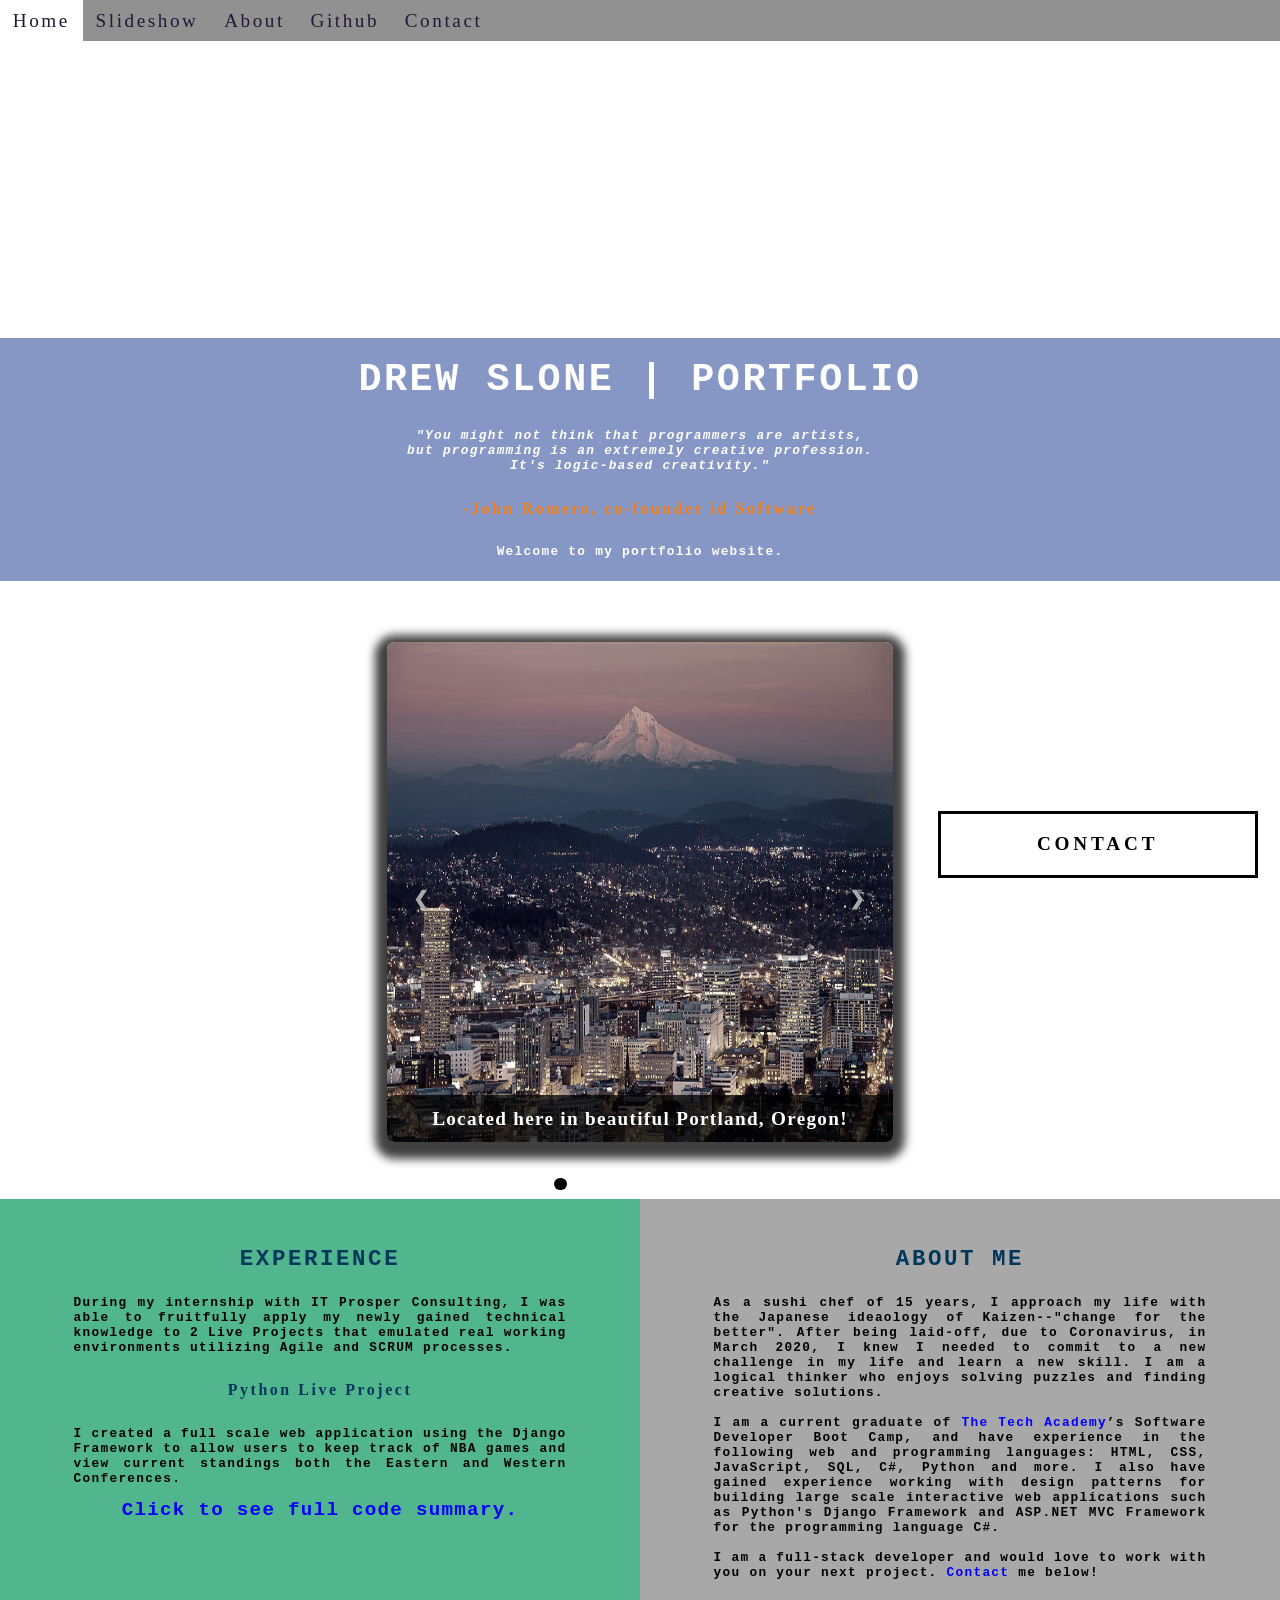
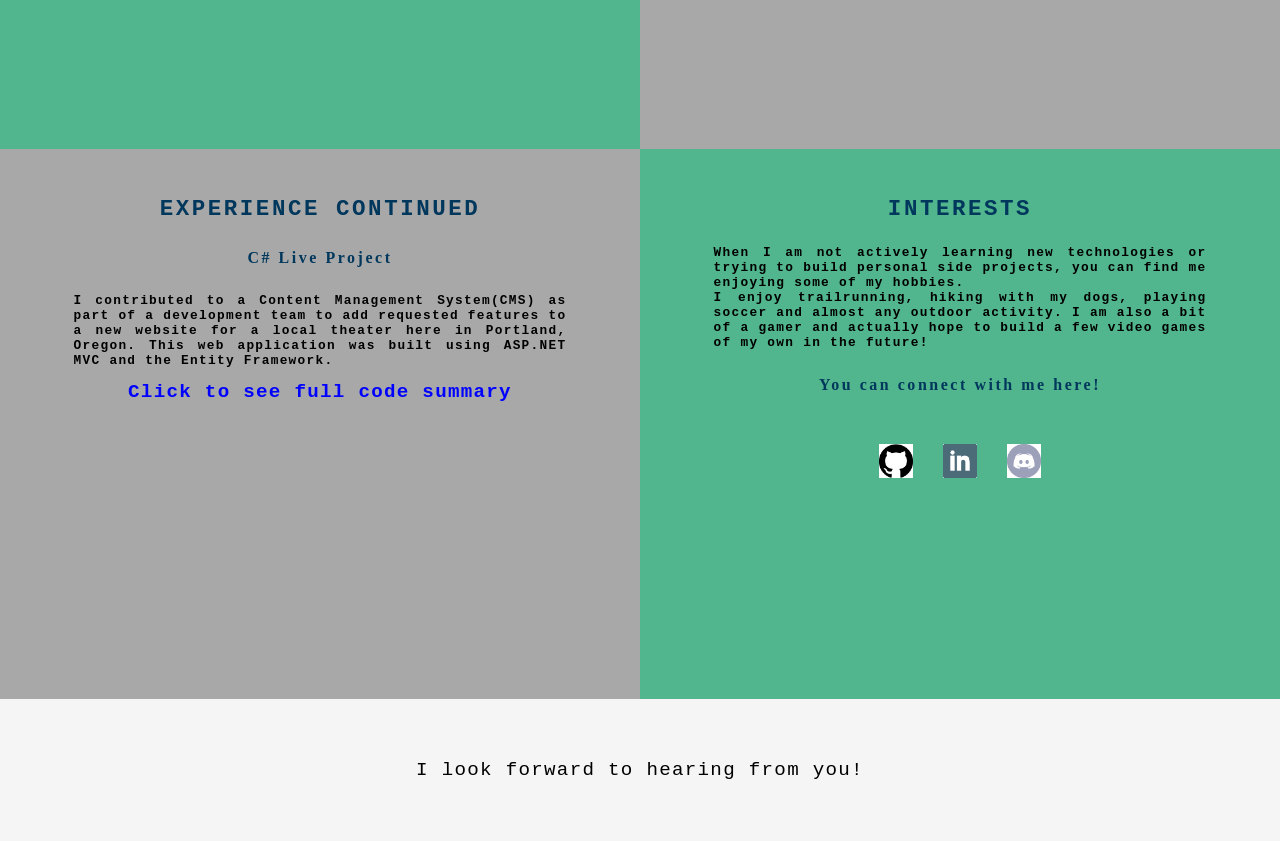
==== commit 420e15d7: "Updating portfolio with most recent skills and experience --Refactoring --CSS Style Changes --Adding" ====
--- a/index.html
+++ b/index.html
@@ -1,4 +1,4 @@
-<!DOCTYPE html>
+﻿<!DOCTYPE html>
 <html>
 
 <!-- Head -->
@@ -36,83 +36,83 @@
 
 <!-- Video text --> 
 	<div class="Video_Text"> 
-		<h1>Hello! I'm Drew Slone<br> A Software Developer</h1>
-			<p> 
-				<strong>
-					<center>
-						<q>You might not think that programmers are artists,<br> but programming is an extremely creative profession. <br>
-                            It's logic-based creativity.
-                        </q>
-						<h5>-John Romero, co-founder id Software</h5>
-                        <br>
-                        My name is Drew Slone. Welcome to my portfolio website. <br>This site is currently in it's infancy.<br>  I am a student at The Tech Academy here in Portland,
-                        Oregon <br>and as my knowledge and skills grow, so too will this website.<br>
-						Thank you for visting and I hope to hear from you soon.
-					</center>	
-				</strong>
-			</p> 
+		<h1>Drew Slone | Portfolio </h1>
+			<p class="quote">
+				"You might not think that programmers are artists,<br /> but programming is an extremely creative profession.<br /> It's logic-based creativity."
+      </p>
+			<h5 class="author">-John Romero, co-founder id Software</h5>
+			<p class="welcome">Welcome to my portfolio website.</p> 
+				
 	</div>
 
 
 	<!-- Slideshow section -->
 	<div id="Slideshow">
 		<div id="Slideshow_Background"> 
-		  <div id="Slideshow_Container">
-			
-			<div class="mySlides fade">
-			  <div class="Slide_Number">1 / 6</div>
-				<img class="Slide_Show_Images" src="./images/portland_1.jpg" style="width:100%">
-				  <div class="text">Located here in beautiful Portland, Oregon!</div>
+			<div id="Slideshow_Container">
+
+				<div class="mySlides fade">
+					<div class="Slide_Number">1 / 7</div>
+					<img class="Slide_Show_Images" src="./images/portland_1.jpg" style="width:100%">
+					<div class="text">Located here in beautiful Portland, Oregon!</div>
+				</div>
+
+				<div class="mySlides fade">
+					<div class="Slide_Number">2 / 7</div>
+					<img class="Slide_Show_Images" src="./images/Self_Photo.jpg" style="width:100%">
+					<div class="text">I am a full-stack software developer.</div>
+				</div>
+
+
+				<div class="mySlides fade">
+					<div class="Slide_Number">3 / 7</div>
+					<img class="Slide_Show_Images" src="./images/HTML_CSS_and_JavaScript.jpeg" style="width:100%">
+					<div class="text">Trained in:<br>HTML, CSS, JavaScript,</div>
+				</div>
+
+				<div class="mySlides fade">
+					<div class="Slide_Number">4 / 7</div>
+					<img class="Slide_Show_Images" src="./images/Python.png" style="width:100%">
+					<div class="text">the popular programming language Python,</div>
+				</div>
+
+				<div class="mySlides fade">
+					<div class="Slide_Number">5 / 7</div>
+					<img class="Slide_Show_Images" src="./images/C_Sharp_and_Dot_NET.png" style="width:100%">
+					<div class="text">C#, .NET Framework, ASP.NET, MVC,</div>
+				</div>
+
+				<div class="mySlides fade">
+					<div class="Slide_Number">6 / 7</div>
+					<img class="Slide_Show_Images" src="./images/SQL_and_Database.jpg" style="width:100%">
+					<div class="text">back end development, databases and SQL.</div>
+				</div>
+
+				<div class="mySlides fade">
+					<div class="Slide_Number">7 / 7</div>
+					<img class="Slide_Show_Images" src="./images/contact-me.jpg" style="width:100%" alt="Contact">
+					<div class="text">
+						<a onclick="openForm()" href="#Contact" style="color:white;">Contact me now!</a>
+					</div>
+				</div>
+
+				<a class="Previous" onclick="plusSlides(-1)">&#10094;</a>
+				<a class="Next" onclick="plusSlides(1)">&#10095;</a>
+
 			</div>
-			
-			<div class="mySlides fade">
-			  <div class="Slide_Number">2 / 6</div>
-				<img class="Slide_Show_Images" src="./images/HTML_CSS_and_JavaScript.jpeg" style="width:100%">
-				  <div class="text">I am a full-stack software developer,<br> trained in:<br>HTML, CSS, JavaScript,</div>
-			</div>
-	
-			<div class="mySlides fade">
-			  <div class="Slide_Number">3 / 6</div>
-				<img class="Slide_Show_Images" src="./images/Python.png" style="width:100%">
-				  <div class="text">the popular programming language Python,</div>
-			</div>
-	
-			<div class="mySlides fade">
-			  <div class="Slide_Number">4 / 6</div>
-				<img class="Slide_Show_Images" src="./images/C_Sharp_and_Dot_NET.png" style="width:100%">
-				  <div class="text">C#, .NET Framework, ASP.NET, MVC,</div>
-			</div>
-	
-			<div class="mySlides fade">
-			  <div class="Slide_Number">5 / 6</div>
-				<img class="Slide_Show_Images" src="./images/SQL_and_Database.jpg" style="width:100%">
-				  <div class="text">back end development, databases and SQL.</div>
-				</div>
-	
-			<div class="mySlides fade">
-			  <div class="Slide_Number">6 / 6</div>
-				<img class="Slide_Show_Images" src="./images/typing_1.webp" style="width:100%">
-				  <div class="text"> 
-					<a onclick="openForm()" href="#Contact" style="color:white;">Contact me now!</a>
-				  </div>
-			</div>
-		
-			  <a class="Previous" onclick="plusSlides(-1)">&#10094;</a>
-			  <a class="Next" onclick="plusSlides(1)">&#10095;</a>
-			
-		  </div>
 	  <br>
 	
-		  <div style="text-align:center">
-	 
-			<span class="dot" onclick="currentSlide(1)"></span> 
-			<span class="dot" onclick="currentSlide(2)"></span> 
-			<span class="dot" onclick="currentSlide(3)"></span> 
-			<span class="dot" onclick="currentSlide(4)"></span> 
-			<span class="dot" onclick="currentSlide(5)"></span> 
-			<span class="dot" onclick="currentSlide(6)"></span> 
-	
-		  </div>
+		<div style="text-align:center">
+
+			<span class="dot" onclick="currentSlide(1)"></span>
+			<span class="dot" onclick="currentSlide(2)"></span>
+			<span class="dot" onclick="currentSlide(3)"></span>
+			<span class="dot" onclick="currentSlide(4)"></span>
+			<span class="dot" onclick="currentSlide(5)"></span>
+			<span class="dot" onclick="currentSlide(6)"></span>
+			<span class="dot" onclick="currentSlide(7)"></span>
+
+		</div>
 		</div>
 	  </div>
 
@@ -124,41 +124,64 @@
 
 
 
-<!-- About section -->
-	<div class="Row" id="About"> 
-		<div class="Column_2"> 
-			<img src=".//images/cool_laptop_crop.jpg" alt="Laptop">
-		</div>
-  
+<!-- Experience section -->
+	<div class="Row row1-container" id="About"> 
+		<div class="Column_2">
+			<h3>Experience</h3>
+			<p>During my internship with IT Prosper Consulting, I was able to fruitfully apply my newly gained technical knowledge to 2 Live Projects that emulated
+			real working environments utilizing Agile and SCRUM processes.</p>
+			<h5>Python Live Project</h5>
+			<p>I created a full scale web application using the Django Framework to  allow users to keep track of NBA games and view current standings both the Eastern and Western Conferences.</p>
+			<center><a id="python-link" href="https://github.com/SloneBone/LiveProject_CodeSummary_Python" target="_blank">Click to see full code summary.</a></center>
+			
+
+		</div>
+  <!--About Me Section-->
 		<div class="Column_1"> 
-			<h1>About</h2>
+			<h3>About Me</h3>
 				<p> As a sushi chef of 15 years, I approach my life with the Japanese ideaology of Kaizen--"change for the better". 
 					 After being laid-off, due to Coronavirus, in March 2020, I knew I needed to commit to a new challenge in my life
 					and learn a new skill.  I am a logical thinker who enjoys solving puzzles and finding creative solutions.  
 					<br><br>
-					I am currently a student of <a href="https://www.learncodinganywhere.com" target="_blank">The Tech Academy</a>’s Software Developer Boot Camp, and training 
-					in the following web and programming languages: HTML, CSS, JavaScript, SQL, C#, Python and more. <br><br>I am a full-stack developer 
+					I am a current graduate of <a href="https://www.learncodinganywhere.com" target="_blank">The Tech Academy</a>’s Software Developer Boot Camp, and have experience
+					in the following web and programming languages: HTML, CSS, JavaScript, SQL, C#, Python and more. I also have gained experience working with design patterns for building large scale interactive web applications
+					such as Python's Django Framework and ASP.NET MVC Framework for the programming language C#.<br><br>I am a full-stack developer 
 					and would love to work with you on your next project. <a href="#Contact">Contact</a> me below!</p>
 		</div>
 	</div>
 
-<!-- GitHub section -->
-	<div class="Row" id="GitHub">
-		<div class="Column_1"> 
-			<h1>Check me out!</h1>
-				<p>You can view my coding projects on my GitHub profile here:<br>
-				<center><a href="https://github.com/SloneBone" target="_blank">My GitHub</a></center></p>
-				<br>
-				<p>Or check me out on LinkedIn here:<br>
-					<center><a href="https://www.linkedin.com/in/drew-slone-a460311b4" target="_blank">My LinkedIn</a></center></p>
-				<br>
-				<p>You can also find me on Discord here:<br>
-					<center><a href="https://discord.gg/KmUnsVM" target="new">My Discord Server</a></center></p>
-				
-		</div>
-		
-		<div class="Column_2"> 
-			<a href="https://github.com/SloneBone" target="_blank"><img src=".//images/logo_GitHub_1.png" alt=""></a>
+	<!--Experience Continued-->
+	<div class="Row row2-container" id="GitHub">
+		<div class="Column_1">
+			<h3>Experience Continued</h3>
+			<h5>C# Live Project</h5>
+			<p>
+				I contributed to a Content Management System(CMS) as part of a development team to add requested features to a new website for a local theater here in Portland, Oregon. This web application was
+				built using ASP.NET MVC and the Entity Framework.
+			</p>
+			<center><a id="c-sharp-link" href="https://github.com/SloneBone/CodeSummary_LiveProject " target="_blank">Click to see full code summary</a></center>
+
+
+		</div>
+		<!-- About Continued/ Connect with me -->
+		<div class="Column_2">
+			<h3>Interests</h3>
+			<p>When I am not actively learning new technologies or trying to build personal side projects, you can find me enjoying some of my hobbies. <br />
+			I enjoy trailrunning, hiking with my dogs, playing soccer and almost any outdoor activity. I am also a bit of a gamer and actually hope to build a few video games of my own in the future!
+			</p>
+			<h5>You can connect with me here!</h5>
+			<div class="icons-container">
+				<a href="https://github.com/SloneBone" target="_blank">
+					<img class="icon-link" src="./images/new_github_icon.png" alt="Github">
+				</a>
+				<a href="https://www.linkedin.com/in/drew-slone-a460311b4" target="_blank">
+					<img class="icon-link" src="./images/new_linkedin_icon.png" alt="LinkedIn">
+				</a>
+				<a href="https://discord.gg/KmUnsVM" target="_blank">
+					<img class="icon-link" src="./images/new_discord_icon.png" alt="Discord">
+				</a>
+			</div>
+
 		</div>
 	</div>
 
--- a/CSS/style.css
+++ b/CSS/style.css
@@ -59,9 +59,9 @@
 }
 
 /* Navbar home button */
-.Navbar a.active { 
-  background-color: rgb(86, 165, 240);
-}
+	.Navbar a.active {
+		background-color: rgb(255, 255, 255);
+	}
 
 
 /* The animation effect for moving the nav bar in from above the top of the screen upon page load */
@@ -93,17 +93,26 @@
 	animation: zoominoutsinglefeatured 5s;
 }
 
-		/* Text over the video */ 
-.Video_Text { 
-	background: rgba(86, 165, 240, 0.5); 
-	color: white; 
+		/* Text over the video */
+.Video_Text {
+	background: rgba(15, 47, 140, 0.5);
+	color: white;
 	width: 100%;
 	padding-top: .1vh;
-	padding-bottom: 1vh; 
+	padding-bottom: 1vh;
 	margin-top: 23%;
-		position: relative;
+	position: relative;
 	-webkit-animation: moveNav 4s;
-		animation: movevideoText 4s;
+	animation: movevideoText 4s;
+}
+.quote{
+	text-align: center;
+	font-weight: bold;
+	font-style: italic;
+}
+.welcome {
+	text-align: center;
+	font-weight: bold;
 }
 
 /* This causes the video to zoom out from a zoomed in position upon page load */
@@ -118,12 +127,6 @@
 
 
 
-
-
-
-
-
-
 /* Table - this section covers the styling of the columns and rows within our table */
 * { /* The asterisk is a universal selector that applies this effect to all elements on the page */
 	box-sizing: border-box; /* This creates a box with a border within which we will place most of our text */
@@ -133,7 +136,7 @@
 	float: left;  
 	width: 50%; 
 	padding: .75%; 
-	padding-top: 1.5%;
+	padding-top: 2.5%;
 	height: 550px;
 	background-color:  rgb(168, 168, 168); 
 }
@@ -142,9 +145,9 @@
 	float: left;
 	width: 50%;
 	padding: .75%;
-	padding-top: 1.5%;
+	padding-top: 2.5%;
 	height: 550px;
-	background-color: rgb(255, 228, 196);
+	background-color: rgb(81, 181, 141);
 }
 
 
@@ -161,14 +164,24 @@
 	font-family: 'Courier New', Courier, monospace;
 	text-align: center;
 	margin-top: 1.5%;
-	color: #00375c ;
+	color: white;
+}
+h3 {
+	text-transform: uppercase;
+	font-family: 'Courier New', Courier, monospace;
+	text-align: center;
+	margin-top: 2.5%;
+	color: #00375c;
+}
+.author {
+	text-align: center;
+	color: rgb(245, 126, 15);
 }
 
 /*Heading 5 elements */
 h5 {
 	text-align: center;
 	color: #00375c;
-
 }
 
 /* Paragraph elements */
@@ -194,9 +207,36 @@
 
 /* Anchor elements */
 a {
-	color: blue; 
-}
-
+	color: blue;
+	text-decoration: none;
+}
+a:hover {
+	color: red;
+}
+#python-link {
+	text-align: center;
+	font-weight: bold;
+}
+#c-sharp-link {
+	text-align: center;
+	font-weight: bold;
+}
+
+.icons-container {
+	display: flex;
+	flex-direction: row;
+	justify-content: center;
+	align-items: center;
+}
+.icon-link {
+	margin-top: 8px;
+	margin-left: auto;
+	margin-right: auto;
+	width: 5vw;
+	height: 5vw;
+	padding: 15px;
+	
+}
 /* Quotation elements */
 q {
 	font-style: italic;
@@ -211,7 +251,9 @@
     max-width: 100%; 
     height: 340px; 
 	margin-left: auto;
-    margin-right: auto;
+	margin-right: auto;
+	margin-top: 10px;
+	margin-bottom: 10px;
 	display: block;
 }
 
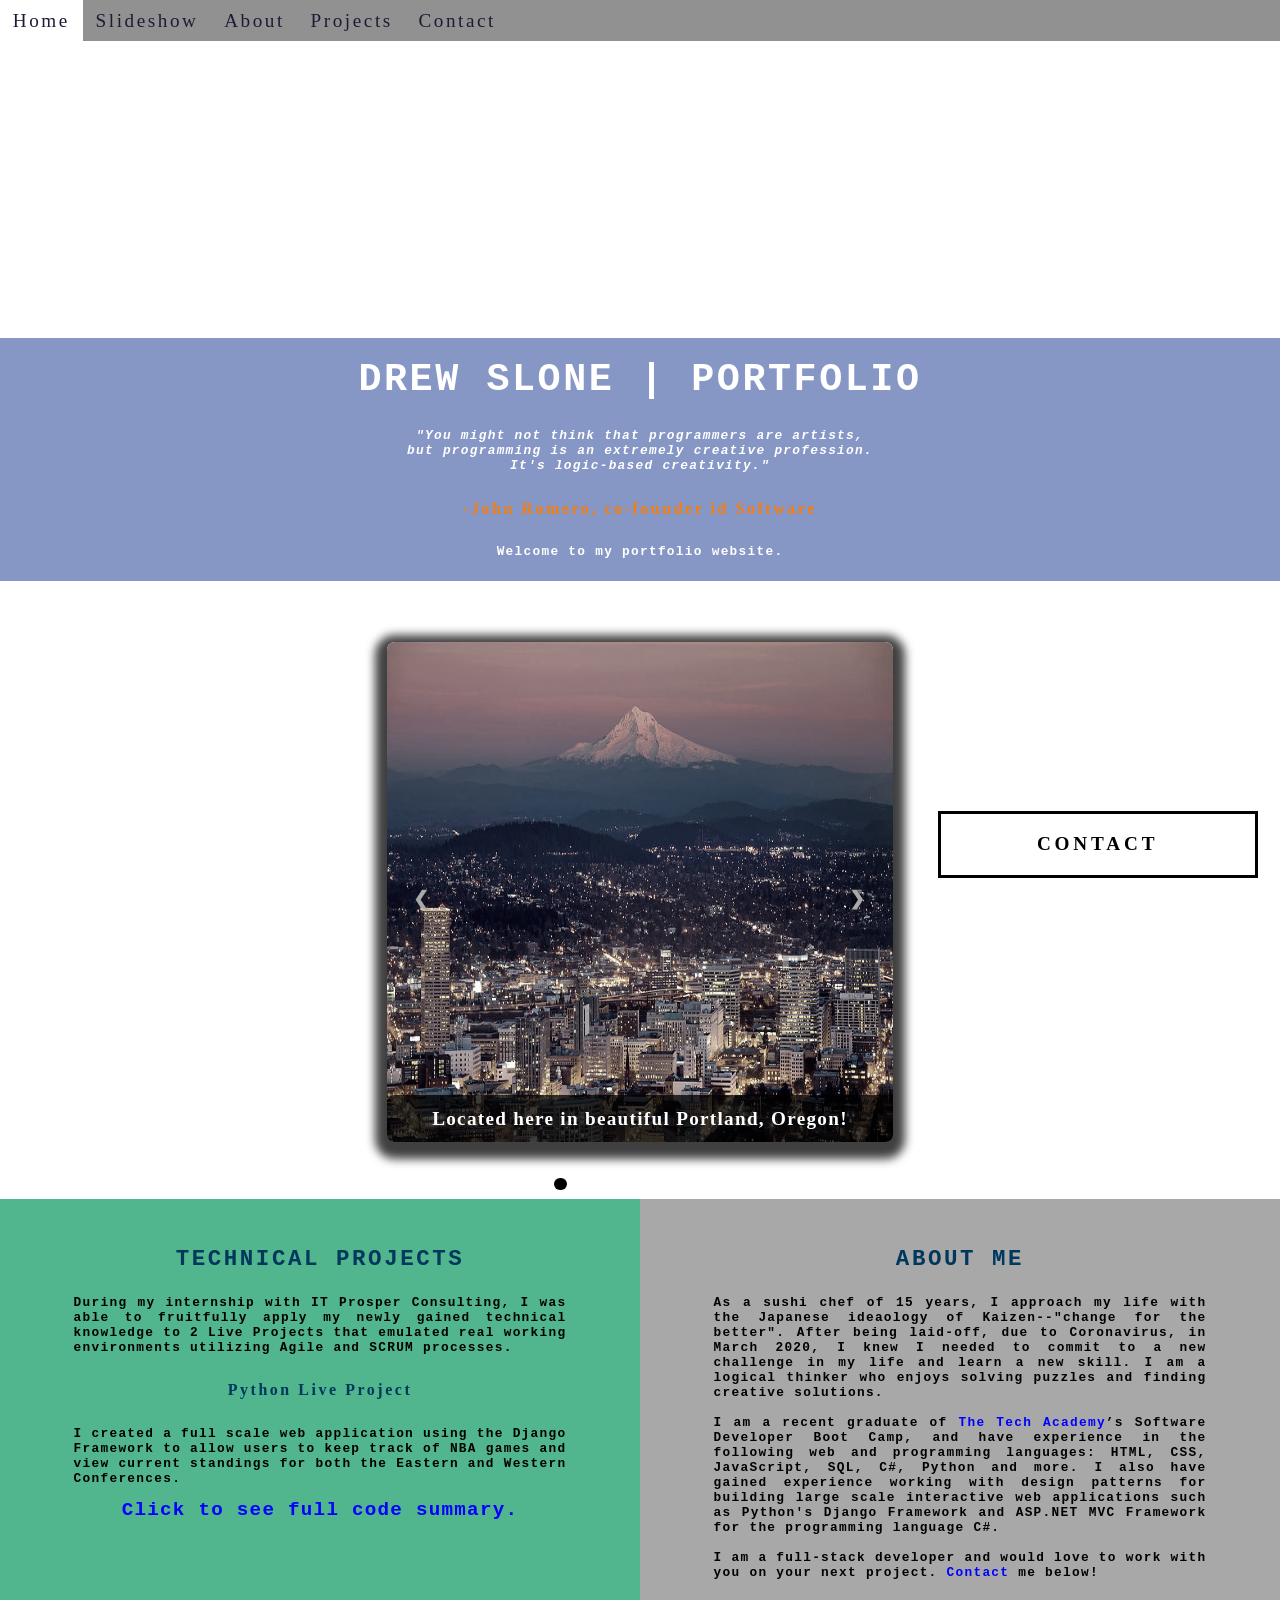
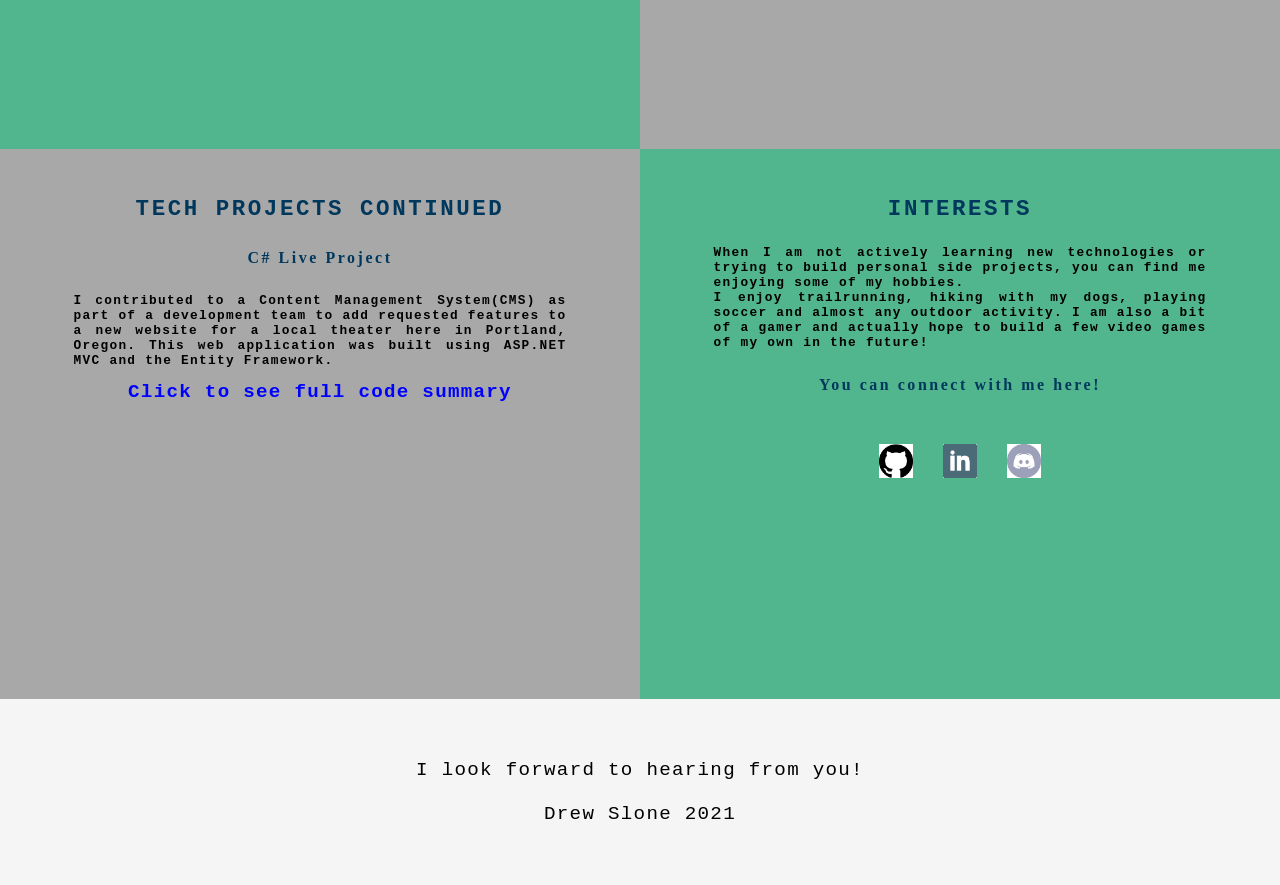
==== commit c5c65862: "Updating" ====
--- a/index.html
+++ b/index.html
@@ -16,7 +16,7 @@
 		<a class="active" href="#Home">Home</a>
 		<a href="#Slideshow">Slideshow</a> 
 		<a href="#About">About</a>
-		<a href="#GitHub">Github</a>
+		<a href="#Projects">Projects</a>
 		<a onclick="openForm()" ondblclick="closeForm()">Contact</a>
 	</div>
 
@@ -125,25 +125,25 @@
 
 
 <!-- Experience section -->
-	<div class="Row row1-container" id="About"> 
+	<div class="Row row1-container" id="Projects"> 
 		<div class="Column_2">
-			<h3>Experience</h3>
+			<h3>Technical Projects</h3>
 			<p>During my internship with IT Prosper Consulting, I was able to fruitfully apply my newly gained technical knowledge to 2 Live Projects that emulated
 			real working environments utilizing Agile and SCRUM processes.</p>
 			<h5>Python Live Project</h5>
-			<p>I created a full scale web application using the Django Framework to  allow users to keep track of NBA games and view current standings both the Eastern and Western Conferences.</p>
+			<p>I created a full scale web application using the Django Framework to  allow users to keep track of NBA games and view current standings for both the Eastern and Western Conferences.</p>
 			<center><a id="python-link" href="https://github.com/SloneBone/LiveProject_CodeSummary_Python" target="_blank">Click to see full code summary.</a></center>
 			
 
 		</div>
   <!--About Me Section-->
-		<div class="Column_1"> 
+		<div class="Column_1" id="About"> 
 			<h3>About Me</h3>
 				<p> As a sushi chef of 15 years, I approach my life with the Japanese ideaology of Kaizen--"change for the better". 
 					 After being laid-off, due to Coronavirus, in March 2020, I knew I needed to commit to a new challenge in my life
 					and learn a new skill.  I am a logical thinker who enjoys solving puzzles and finding creative solutions.  
 					<br><br>
-					I am a current graduate of <a href="https://www.learncodinganywhere.com" target="_blank">The Tech Academy</a>’s Software Developer Boot Camp, and have experience
+					I am a recent graduate of <a href="https://www.learncodinganywhere.com" target="_blank">The Tech Academy</a>’s Software Developer Boot Camp, and have experience
 					in the following web and programming languages: HTML, CSS, JavaScript, SQL, C#, Python and more. I also have gained experience working with design patterns for building large scale interactive web applications
 					such as Python's Django Framework and ASP.NET MVC Framework for the programming language C#.<br><br>I am a full-stack developer 
 					and would love to work with you on your next project. <a href="#Contact">Contact</a> me below!</p>
@@ -151,9 +151,9 @@
 	</div>
 
 	<!--Experience Continued-->
-	<div class="Row row2-container" id="GitHub">
+	<div class="Row row2-container" >
 		<div class="Column_1">
-			<h3>Experience Continued</h3>
+			<h3>Tech Projects Continued</h3>
 			<h5>C# Live Project</h5>
 			<p>
 				I contributed to a Content Management System(CMS) as part of a development team to add requested features to a new website for a local theater here in Portland, Oregon. This web application was
@@ -212,7 +212,8 @@
 <!-- Footer section -->
 	<footer><br>
 		<p>
-			<center>I look forward to hearing from you!</center><br>
+			<center>I look forward to hearing from you!<br /><br />Drew Slone 2021</center><br>
+
 		</p>
 	</footer>
 
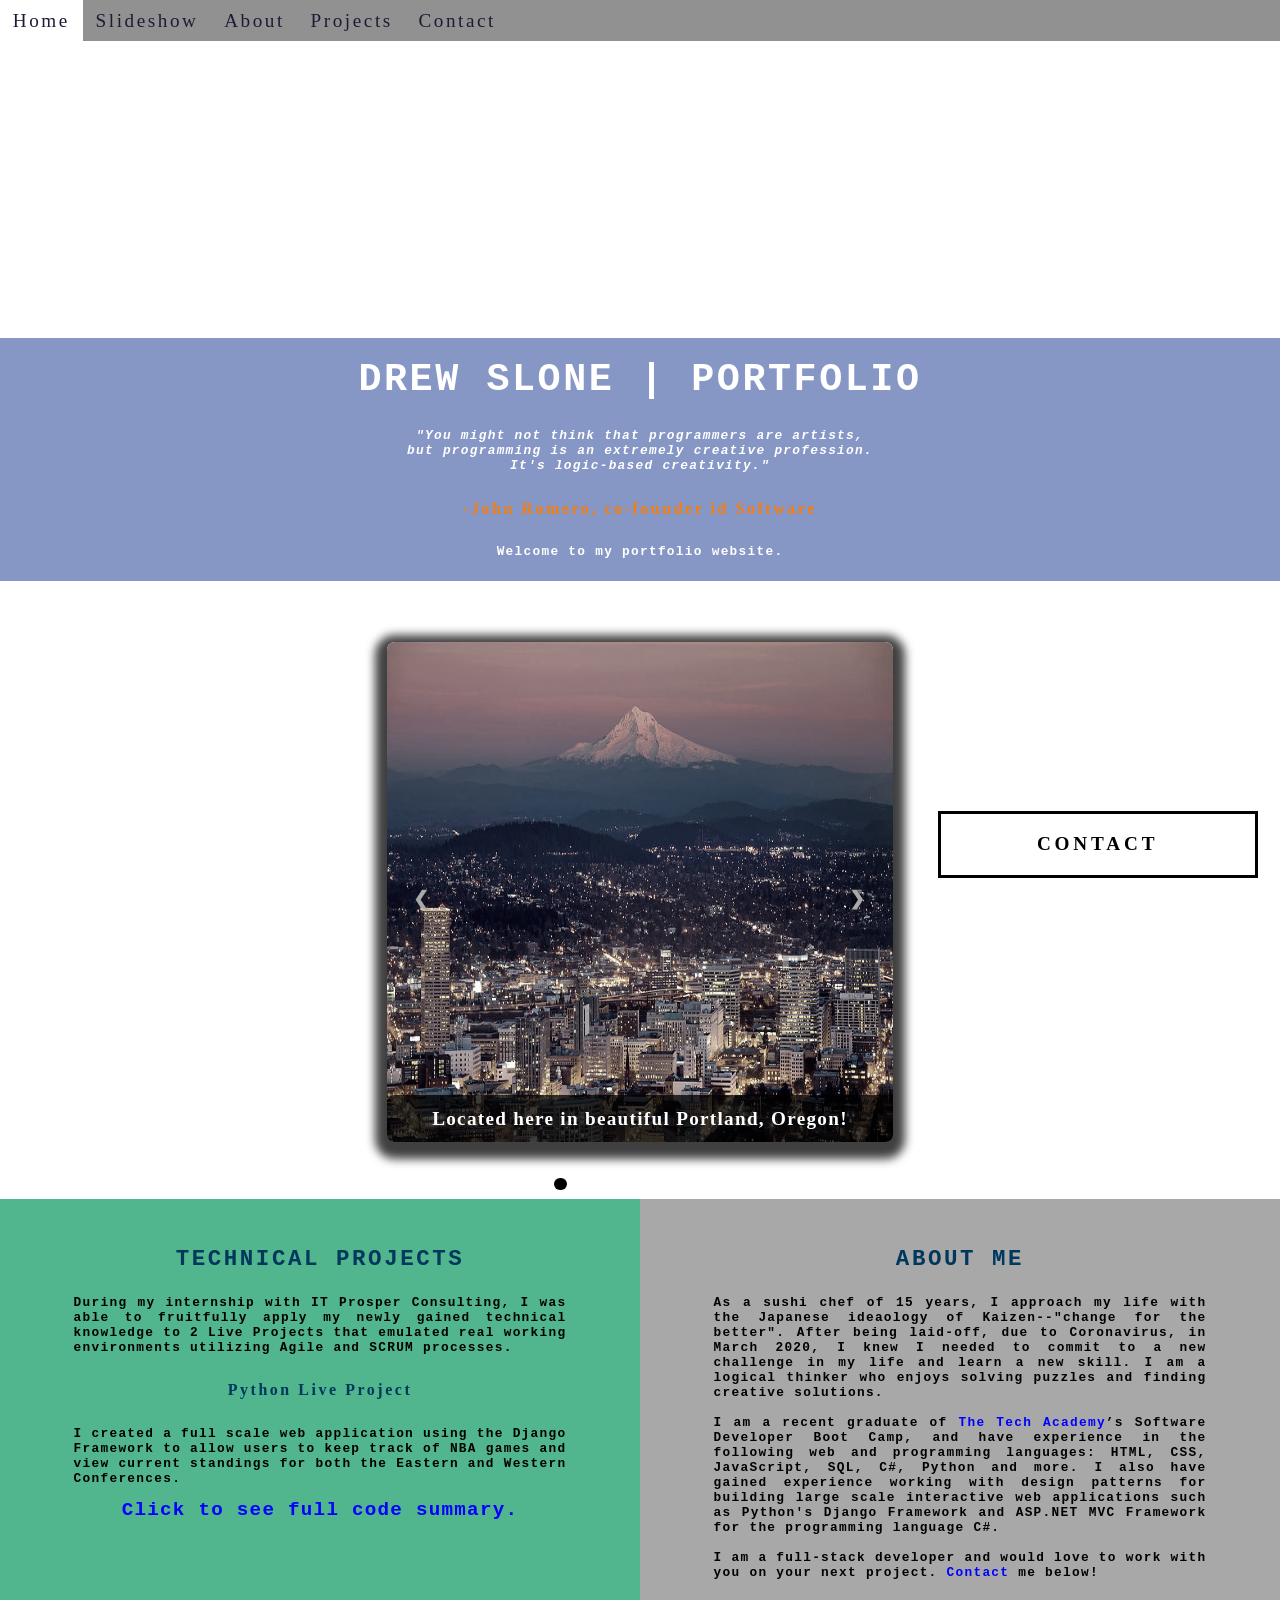
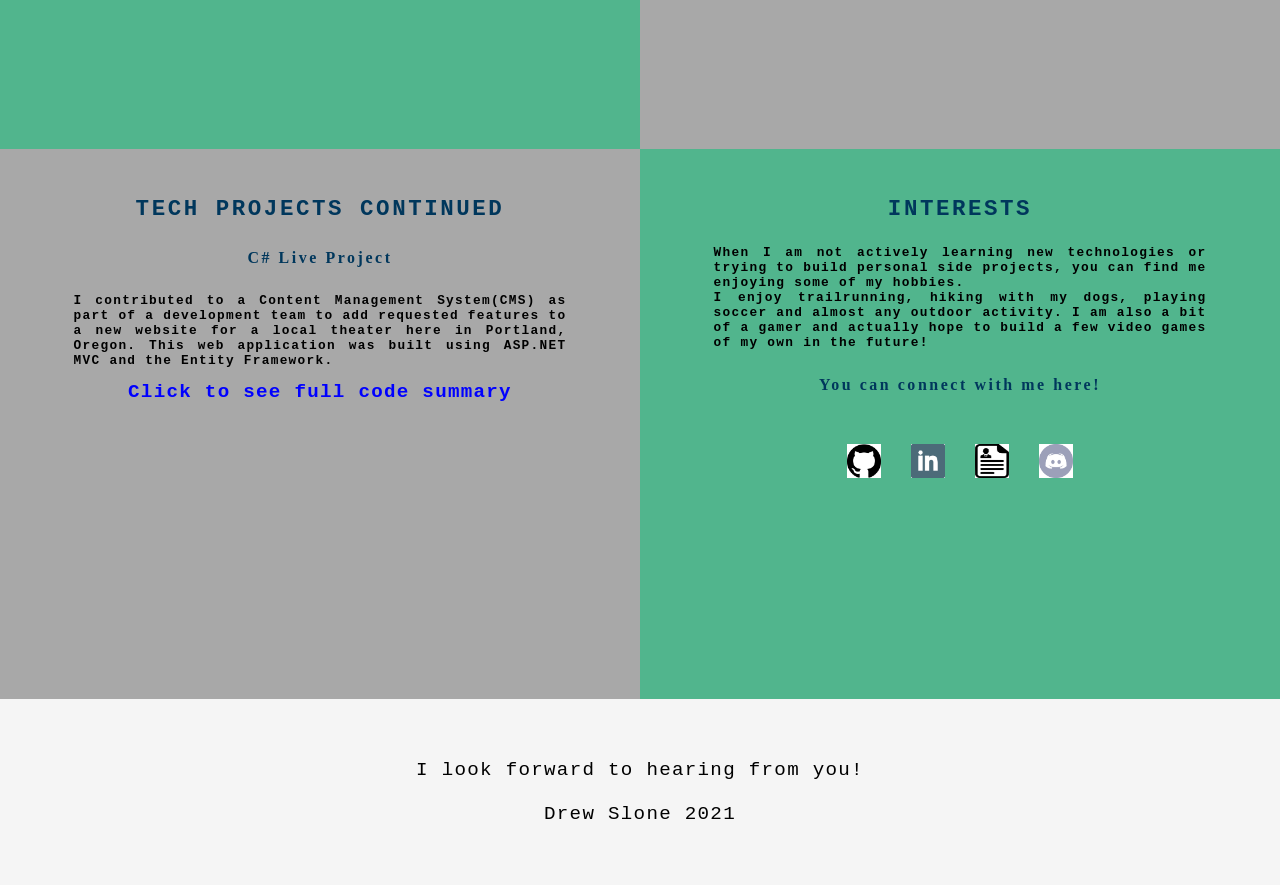
==== commit 6d92a8ef: "Adding link to resume via icon" ====
--- a/index.html
+++ b/index.html
@@ -177,9 +177,13 @@
 				<a href="https://www.linkedin.com/in/drew-slone-a460311b4" target="_blank">
 					<img class="icon-link" src="./images/new_linkedin_icon.png" alt="LinkedIn">
 				</a>
+				<a href="https://docs.google.com/document/d/12rde_RUg9JLJ3HxU7aVAa8f81seFTRvGaqlOfPuufRI/edit?usp=sharing" target="_blank">
+					<img class="icon-link" src="./images/new_resume_icon2.png" alt="Resume">
+				</a>
 				<a href="https://discord.gg/KmUnsVM" target="_blank">
 					<img class="icon-link" src="./images/new_discord_icon.png" alt="Discord">
 				</a>
+
 			</div>
 
 		</div>
